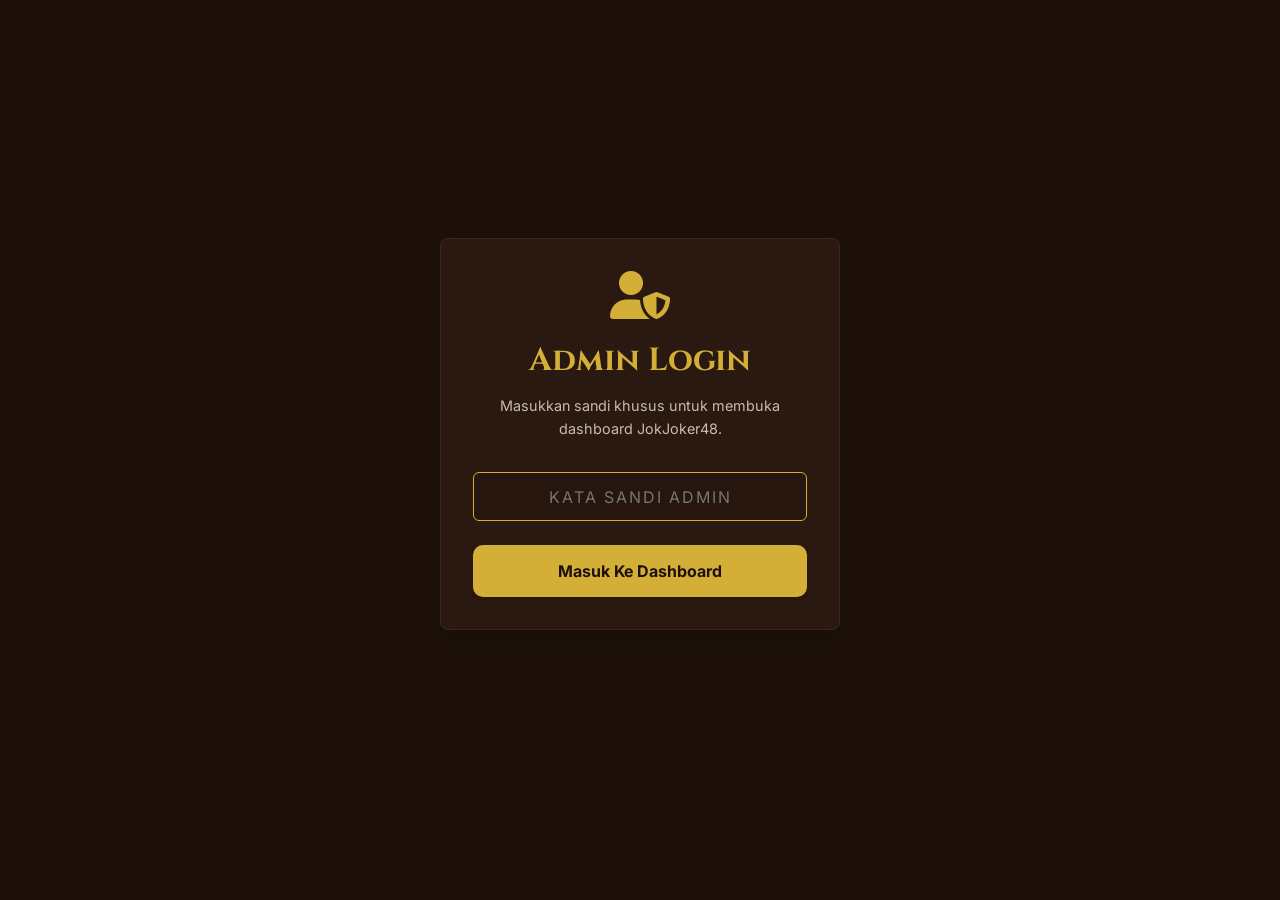
==== admin.html @ a66b8275 "fix: reorder CSS media queries and add cache busters for iOS Safari layout fix" ====
<!DOCTYPE html>
<html lang="id">
<head>
    <meta charset="UTF-8">
    <meta name="viewport" content="width=device-width, initial-scale=1.0">
    <title>JokJoker48 - Dashboard Admin</title>
    <!-- Google Fonts -->
    <link rel="preconnect" href="https://fonts.googleapis.com">
    <link rel="preconnect" href="https://fonts.gstatic.com" crossorigin>
    <link href="https://fonts.googleapis.com/css2?family=Cinzel:wght@500;700;900&family=Inter:wght@300;400;500;600;700&display=swap" rel="stylesheet">
    <!-- Font Awesome Icons -->
    <link rel="stylesheet" href="https://cdnjs.cloudflare.com/ajax/libs/font-awesome/6.4.0/css/all.min.css">
    <!-- Custom CSS Base -->
    <link rel="stylesheet" href="style.css?v=2.1">
    <style>
        /* Admin Page Custom Overrides and Styling */
        body {
            background-color: var(--bg-primary);
            color: var(--text-primary);
        }

        /* Login Screen */
        .login-overlay {
            position: fixed;
            top: 0;
            left: 0;
            width: 100%;
            height: 100%;
            background-color: var(--bg-primary);
            display: flex;
            align-items: center;
            justify-content: center;
            z-index: 10000;
            padding: 1.5rem;
            transition: opacity 0.3s ease, visibility 0.3s ease;
        }

        .login-card {
            width: 100%;
            max-width: 400px;
            text-align: center;
        }

        .login-logo {
            font-size: 3rem;
            color: var(--color-gold);
            margin-bottom: 1rem;
        }

        .login-title {
            font-family: var(--font-heading);
            font-size: 2rem;
            color: var(--color-gold);
            margin-bottom: 0.5rem;
        }

        .login-desc {
            color: var(--text-secondary);
            font-size: 0.9rem;
            margin-bottom: 2rem;
        }

        .login-form input {
            width: 100%;
            padding: 0.85rem 1rem;
            background-color: var(--bg-secondary);
            border: 1px solid var(--border-color);
            border-radius: 6px;
            color: var(--text-primary);
            font-family: var(--font-body);
            font-size: 1rem;
            margin-bottom: 1.5rem;
            outline: none;
            text-align: center;
            letter-spacing: 2px;
            transition: border-color 0.2s ease;
        }

        .login-form input:focus {
            border-color: var(--color-gold);
        }

        .login-error {
            color: var(--warning-red);
            font-size: 0.85rem;
            margin-top: -1rem;
            margin-bottom: 1rem;
            display: none;
        }

        /* Metrics Panel */
        .metrics-grid {
            display: grid;
            grid-template-columns: repeat(auto-fit, minmax(200px, 1fr));
            gap: 1.25rem;
            margin-bottom: 2rem;
        }

        .metric-card {
            background-color: var(--bg-card);
            border: 1px solid var(--border-color);
            border-radius: 8px;
            padding: 1.5rem;
            display: flex;
            align-items: center;
            gap: 1.25rem;
            box-shadow: var(--shadow-card);
            transition: border-color 0.2s ease, transform 0.2s ease;
        }

        .metric-card:hover {
            border-color: var(--color-gold);
            transform: translateY(-2px);
        }

        .metric-icon {
            font-size: 2rem;
            color: var(--color-gold);
            background: rgba(212, 175, 55, 0.08);
            width: 50px;
            height: 50px;
            border-radius: 50%;
            display: flex;
            align-items: center;
            justify-content: center;
            border: 1px solid rgba(212, 175, 55, 0.2);
        }

        .metric-info h3 {
            font-size: 0.8rem;
            text-transform: uppercase;
            letter-spacing: 1px;
            color: var(--text-secondary);
            margin-bottom: 0.25rem;
        }

        .metric-value {
            font-size: 1.6rem;
            font-weight: 700;
            color: var(--color-gold-light);
            font-family: var(--font-body);
        }

        /* Filter and Search Container */
        .controls-row {
            display: flex;
            flex-wrap: wrap;
            justify-content: space-between;
            align-items: center;
            gap: 1rem;
            margin-bottom: 1.5rem;
        }

        .filter-tabs {
            display: flex;
            gap: 0.5rem;
            background: var(--bg-secondary);
            padding: 0.25rem;
            border-radius: 20px;
            border: 1px solid var(--border-color);
        }

        .filter-tab {
            background: none;
            border: none;
            color: var(--text-secondary);
            padding: 0.5rem 1.25rem;
            font-size: 0.85rem;
            font-weight: 600;
            border-radius: 15px;
            cursor: pointer;
            transition: all 0.2s ease;
            font-family: var(--font-body);
        }

        .filter-tab.active {
            background-color: var(--color-gold);
            color: var(--bg-primary);
        }

        .search-box {
            position: relative;
            min-width: 280px;
            flex-grow: 1;
            max-width: 400px;
        }

        .search-box input {
            width: 100%;
            padding: 0.65rem 1rem 0.65rem 2.5rem;
            background-color: var(--bg-card);
            border: 1px solid var(--border-color);
            border-radius: 20px;
            color: var(--text-primary);
            outline: none;
            font-family: var(--font-body);
            font-size: 0.9rem;
            transition: border-color 0.2s ease;
        }

        .search-box input:focus {
            border-color: var(--color-gold);
        }

        .search-box i {
            position: absolute;
            left: 1rem;
            top: 50%;
            transform: translateY(-50%);
            color: var(--text-muted);
        }

        .action-row-buttons {
            display: flex;
            gap: 0.5rem;
        }

        /* Table Design */
        .table-responsive {
            width: 100%;
            overflow-x: auto;
            border-radius: 8px;
            border: 1px solid var(--border-color);
            background-color: var(--bg-card);
            box-shadow: var(--shadow-card);
        }

        .admin-table {
            width: 100%;
            border-collapse: collapse;
            text-align: left;
            font-size: 0.9rem;
        }

        .admin-table th, .admin-table td {
            padding: 1rem 1.25rem;
            border-bottom: 1px solid var(--border-color);
            vertical-align: middle;
        }

        .admin-table th {
            background-color: var(--bg-secondary);
            font-family: var(--font-heading);
            color: var(--color-gold);
            font-weight: 700;
            font-size: 0.85rem;
            letter-spacing: 1px;
            text-transform: uppercase;
        }

        .admin-table tbody tr {
            transition: background-color 0.2s ease;
        }

        .admin-table tbody tr:hover {
            background-color: rgba(61, 37, 24, 0.2);
        }

        .admin-table tbody tr:last-child td {
            border-bottom: none;
        }

        /* Status tags */
        .badge-service {
            display: inline-block;
            padding: 0.2rem 0.6rem;
            border-radius: 12px;
            font-size: 0.75rem;
            font-weight: 700;
            text-transform: uppercase;
        }

        .badge-2s {
            background-color: rgba(129, 199, 132, 0.15);
            color: var(--tier-60k);
            border: 1px solid rgba(129, 199, 132, 0.3);
        }

        .badge-mng {
            background-color: rgba(186, 104, 200, 0.15);
            color: var(--tier-75k);
            border: 1px solid rgba(186, 104, 200, 0.3);
        }

        .badge-vc {
            background-color: rgba(255, 183, 77, 0.15);
            color: var(--tier-85k);
            border: 1px solid rgba(255, 183, 77, 0.3);
        }

        .btn-action-small {
            background: none;
            border: 1px solid var(--border-color);
            color: var(--text-primary);
            padding: 0.4rem 0.6rem;
            border-radius: 4px;
            cursor: pointer;
            font-size: 0.8rem;
            transition: all 0.2s ease;
            display: inline-flex;
            align-items: center;
            gap: 0.3rem;
            text-decoration: none;
        }

        .btn-action-small:hover {
            border-color: var(--color-gold);
            color: var(--color-gold-light);
            background: rgba(212, 175, 55, 0.05);
        }

        .btn-wa-direct {
            border-color: #25d366;
            color: #25d366;
        }

        .btn-wa-direct:hover {
            background-color: rgba(37, 211, 102, 0.08);
            border-color: #25d366;
            color: #25d366;
        }

        /* Loading Spinner */
        .loading-container {
            padding: 4rem;
            text-align: center;
            color: var(--text-secondary);
        }

        .spinner {
            font-size: 2.5rem;
            color: var(--color-gold);
            animation: spin 1s linear infinite;
            margin-bottom: 1rem;
        }

        @keyframes spin {
            0% { transform: rotate(0deg); }
            100% { transform: rotate(360deg); }
        }

        .empty-state {
            padding: 4rem;
            text-align: center;
            color: var(--text-muted);
        }

        .empty-state i {
            font-size: 3rem;
            margin-bottom: 1rem;
            color: var(--border-color);
        }

        /* Modal Overlay */
        .modal-overlay {
            position: fixed;
            top: 0;
            left: 0;
            width: 100%;
            height: 100%;
            background-color: rgba(10, 5, 3, 0.85);
            backdrop-filter: blur(4px);
            z-index: 1000;
            display: flex;
            align-items: center;
            justify-content: center;
            padding: 1.5rem;
            opacity: 0;
            visibility: hidden;
            transition: opacity 0.3s ease, visibility 0.3s ease;
        }

        .modal-overlay.show {
            opacity: 1;
            visibility: visible;
        }

        .modal-card {
            background-color: var(--bg-card);
            border: 1px solid var(--color-gold);
            border-radius: 12px;
            width: 100%;
            max-width: 600px;
            box-shadow: 0 10px 30px rgba(0,0,0,0.5);
            overflow: hidden;
            display: flex;
            flex-direction: column;
            transform: scale(0.95);
            transition: transform 0.3s cubic-bezier(0.16, 1, 0.3, 1);
        }

        .modal-overlay.show .modal-card {
            transform: scale(1);
        }

        .modal-header {
            background-color: var(--bg-secondary);
            padding: 1.25rem 1.5rem;
            display: flex;
            justify-content: space-between;
            align-items: center;
            border-bottom: 1px solid var(--border-color);
        }

        .modal-header h2 {
            font-family: var(--font-heading);
            color: var(--color-gold);
            font-size: 1.2rem;
            margin: 0;
        }

        .modal-close-btn {
            background: none;
            border: none;
            color: var(--text-secondary);
            font-size: 1.2rem;
            cursor: pointer;
            transition: color 0.2s ease;
        }

        .modal-close-btn:hover {
            color: var(--warning-red);
        }

        .modal-body {
            padding: 1.5rem;
            overflow-y: auto;
            max-height: 70vh;
        }

        .info-grid {
            display: grid;
            grid-template-columns: repeat(2, 1fr);
            gap: 1rem;
            margin-bottom: 1.5rem;
        }

        .info-item {
            background-color: var(--bg-secondary);
            padding: 0.75rem 1rem;
            border-radius: 6px;
            border: 1px solid var(--border-color);
        }

        .info-item.full-width {
            grid-column: span 2;
        }

        .info-label {
            font-size: 0.75rem;
            text-transform: uppercase;
            color: var(--text-muted);
            letter-spacing: 0.5px;
            margin-bottom: 0.25rem;
        }

        .info-value {
            font-size: 0.95rem;
            color: var(--text-primary);
            font-weight: 500;
            word-break: break-all;
        }

        .info-value.password-field {
            font-family: monospace;
            display: flex;
            align-items: center;
            justify-content: space-between;
        }

        .formatted-output-container {
            margin-top: 1.5rem;
        }

        .formatted-text-area {
            width: 100%;
            height: 150px;
            background-color: var(--bg-secondary);
            border: 1px solid var(--border-color);
            border-radius: 6px;
            padding: 0.75rem;
            color: var(--text-secondary);
            font-family: monospace;
            font-size: 0.8rem;
            resize: none;
            outline: none;
            margin-bottom: 1rem;
        }

        .modal-footer {
            background-color: var(--bg-secondary);
            padding: 1rem 1.5rem;
            display: flex;
            justify-content: flex-end;
            gap: 0.75rem;
            border-top: 1px solid var(--border-color);
        }

        /* Password Show Toggle */
        .pass-toggle-btn {
            background: none;
            border: none;
            color: var(--color-gold);
            cursor: pointer;
            padding: 0 0.5rem;
        }

        @media (max-width: 768px) {
            .info-grid {
                grid-template-columns: 1fr;
            }
            .info-item.full-width {
                grid-column: span 1;
            }
            .controls-row {
                flex-direction: column;
                align-items: stretch;
            }
            .search-box {
                min-width: 100%;
            }
        }

        @media (max-width: 576px) {
            .container {
                padding: 1.5rem 1rem;
            }
            .card {
                padding: 1.25rem 1rem;
                margin-bottom: 1.25rem;
            }
            .header h1 {
                font-size: 2.2rem;
            }
            .modal-overlay {
                padding: 0.75rem;
            }
            .modal-header {
                padding: 1rem;
            }
            .modal-body {
                padding: 1rem;
            }
            .admin-table th, .admin-table td {
                padding: 0.65rem 0.5rem;
                font-size: 0.8rem;
            }
        }
    </style>
</head>
<body>
    <!-- Background Glow Elements (Theme Matching) -->
    <div class="glow-bg glow-1"></div>
    <div class="glow-bg glow-2"></div>

    <!-- 1. Login Authentication Screen Overlay -->
    <div id="loginOverlay" class="login-overlay">
        <div class="login-card card animate-fade-in">
            <i class="fa-solid fa-user-shield login-logo"></i>
            <h2 class="login-title">Admin Login</h2>
            <p class="login-desc">Masukkan sandi khusus untuk membuka dashboard JokJoker48.</p>
            <form id="loginForm" class="login-form" onsubmit="handleLogin(event)">
                <input type="password" id="adminPasswordInput" placeholder="KATA SANDI ADMIN" required autofocus>
                <div id="loginError" class="login-error">Kata sandi salah! Coba lagi.</div>
                <button type="submit" class="action-btn btn-primary" style="width: 100%;">Masuk Ke Dashboard</button>
            </form>
        </div>
    </div>

    <!-- 2. Main Dashboard Content (Hidden by default) -->
    <div class="container animate-fade-in" id="dashboardContainer" style="display: none;">
        <!-- Header -->
        <header class="header">
            <div class="logo-area">
                <i class="fa-solid fa-mask-joker logo-icon"></i>
                <h1>JokJoker48</h1>
            </div>
            <p class="subtitle">DASHBOARD ADMIN JOKI</p>
            <div class="header-divider"></div>
            
            <div class="header-nav" style="margin-top: 1rem; display: flex; justify-content: center; gap: 0.75rem;">
                <a href="index.html" class="action-btn btn-secondary" style="display: inline-flex; width: auto; padding: 0.5rem 1rem; font-size: 0.85rem; border-radius: 20px; text-decoration: none;">
                    <i class="fa-solid fa-arrow-left"></i> Kembali ke Form Joki
                </a>
                <a href="https://x.com/JokJoker48" target="_blank" class="action-btn btn-secondary" style="display: inline-flex; width: auto; padding: 0.5rem 1rem; font-size: 0.85rem; border-radius: 20px; text-decoration: none;">
                    <i class="fa-brands fa-x-twitter"></i> @JokJoker48
                </a>
                <button onclick="logoutAdmin()" class="action-btn btn-secondary" style="display: inline-flex; width: auto; padding: 0.5rem 1rem; font-size: 0.85rem; border-radius: 20px; border-color: var(--warning-red); color: var(--warning-red);">
                    <i class="fa-solid fa-sign-out-alt"></i> Keluar
                </button>
            </div>
        </header>

        <!-- Metric Summary Cards -->
        <div class="metrics-grid">
            <div class="metric-card">
                <div class="metric-icon"><i class="fa-solid fa-box-archive"></i></div>
                <div class="metric-info">
                    <h3>Total Pesanan</h3>
                    <div id="metricTotal" class="metric-value">0</div>
                </div>
            </div>
            <div class="metric-card">
                <div class="metric-icon" style="color: #4caf50; background-color: rgba(76, 175, 80, 0.08); border-color: rgba(76, 175, 80, 0.2);"><i class="fa-solid fa-money-bill-wave"></i></div>
                <div class="metric-info">
                    <h3>Est. Pendapatan</h3>
                    <div id="metricIncome" class="metric-value" style="color: #81c784;">Rp 0</div>
                </div>
            </div>
            <div class="metric-card">
                <div class="metric-icon"><i class="fa-solid fa-ticket"></i></div>
                <div class="metric-info">
                    <h3>Joki 2-Shot</h3>
                    <div id="metric2s" class="metric-value">0</div>
                </div>
            </div>
            <div class="metric-card">
                <div class="metric-icon"><i class="fa-solid fa-handshake"></i></div>
                <div class="metric-info">
                    <h3>Meet & Greet</h3>
                    <div id="metricMng" class="metric-value">0</div>
                </div>
            </div>
            <div class="metric-card">
                <div class="metric-icon"><i class="fa-solid fa-video"></i></div>
                <div class="metric-info">
                    <h3>Video Call</h3>
                    <div id="metricVc" class="metric-value">0</div>
                </div>
            </div>
        </div>

        <!-- Controls (Tabs + Search + Refresh) -->
        <div class="controls-row card">
            <div class="filter-tabs">
                <button class="filter-tab active" data-filter="all" onclick="setFilter('all', this)">Semua</button>
                <button class="filter-tab" data-filter="2s" onclick="setFilter('2-Shot', this)">2-Shot</button>
                <button class="filter-tab" data-filter="mng" onclick="setFilter('Meet & Greet', this)">Meet & Greet</button>
                <button class="filter-tab" data-filter="vc" onclick="setFilter('Video Call', this)">Video Call</button>
            </div>
            
            <div class="search-box">
                <i class="fa-solid fa-magnifying-glass"></i>
                <input type="text" id="adminSearchInput" placeholder="Cari nama, email, oshi, atau WA..." oninput="handleSearch(this.value)">
            </div>

            <div class="action-row-buttons">
                <button onclick="fetchSheetData()" class="action-btn btn-secondary" style="width: auto; padding: 0.65rem 1rem; border-radius: 20px;">
                    <i class="fa-solid fa-arrows-rotate"></i> Refresh Data
                </button>
            </div>
        </div>

        <!-- Table Container -->
        <div class="table-responsive">
            <table class="admin-table" id="adminTable">
                <thead>
                    <tr>
                        <th style="width: 50px;">No</th>
                        <th>Waktu Masuk</th>
                        <th>Layanan</th>
                        <th>Nama Pemesan</th>
                        <th>Kota</th>
                        <th>WhatsApp</th>
                        <th>Prioritas Member JKT48</th>
                        <th>Estimasi Harga</th>
                        <th style="width: 120px; text-align: center;">Tindakan</th>
                    </tr>
                </thead>
                <tbody id="tableBody">
                    <!-- Loaded dynamically -->
                </tbody>
            </table>

            <!-- Loading Indicator -->
            <div id="loadingIndicator" class="loading-container">
                <i class="fa-solid fa-spinner spinner"></i>
                <p>Mengambil data dari Google Spreadsheet...</p>
            </div>

            <!-- Empty State -->
            <div id="emptyState" class="empty-state" style="display: none;">
                <i class="fa-solid fa-folder-open"></i>
                <p>Tidak ada data pemesanan ditemukan.</p>
            </div>
        </div>
    </div>

    <!-- 3. Details Modal Overlay -->
    <div id="detailsModal" class="modal-overlay" onclick="closeDetailsModal(event)">
        <div class="modal-card" onclick="event.stopPropagation()">
            <div class="modal-header">
                <h2 id="modalTitle">Detail Pemesanan Joki</h2>
                <button class="modal-close-btn" onclick="toggleDetailsModal(false)"><i class="fa-solid fa-xmark"></i></button>
            </div>
            <div class="modal-body">
                <div class="info-grid">
                    <div class="info-item">
                        <div class="info-label">Timestamp</div>
                        <div id="infoTimestamp" class="info-value">-</div>
                    </div>
                    <div class="info-item">
                        <div class="info-label">Jenis Layanan</div>
                        <div id="infoService" class="info-value">-</div>
                    </div>
                    <div class="info-item">
                        <div class="info-label">Nama Pemesan</div>
                        <div id="infoName" class="info-value">-</div>
                    </div>
                    <div class="info-item">
                        <div class="info-label">Kota</div>
                        <div id="infoCity" class="info-value">-</div>
                    </div>
                    <div class="info-item">
                        <div class="info-label">Email Pribadi</div>
                        <div id="infoPersonalEmail" class="info-value">-</div>
                    </div>
                    <div class="info-item">
                        <div class="info-label">Nomor WhatsApp</div>
                        <div id="infoWhatsapp" class="info-value">-</div>
                    </div>
                    <div class="info-item">
                        <div class="info-label">Tipe Akun JKT48</div>
                        <div id="infoAccountType" class="info-value">-</div>
                    </div>
                    <div class="info-item">
                        <div class="info-label">Estimasi Harga</div>
                        <div id="infoPrice" class="info-value">-</div>
                    </div>
                    <div class="info-item">
                        <div class="info-label">Email Akun JKT48</div>
                        <div id="infoJkt48Email" class="info-value">-</div>
                    </div>
                    <div class="info-item">
                        <div class="info-label">Password JKT48</div>
                        <div class="info-value password-field">
                            <span id="infoJkt48Password">••••••••</span>
                            <button id="togglePassBtn" class="pass-toggle-btn" onclick="togglePasswordVisibility()"><i class="fa-solid fa-eye"></i></button>
                        </div>
                    </div>
                    <div class="info-item full-width">
                        <div class="info-label">Member Prioritas</div>
                        <div id="infoPriorities" class="info-value" style="white-space: pre-line;">-</div>
                    </div>
                    <div class="info-item full-width">
                        <div class="info-label">Member Cadangan</div>
                        <div id="infoBackups" class="info-value" style="white-space: pre-line;">-</div>
                    </div>
                </div>

                <div class="formatted-output-container">
                    <div class="info-label">Format Teks WhatsApp / Clipboard</div>
                    <textarea id="formattedTextArea" class="formatted-text-area" readonly></textarea>
                </div>
            </div>
            <div class="modal-footer">
                <button onclick="copyModalFormattedText()" class="action-btn btn-secondary" style="width: auto;">
                    <i class="fa-solid fa-copy"></i> Salin Format Teks
                </button>
                <a id="modalWaBtn" href="#" target="_blank" class="action-btn btn-primary btn-wa-direct" style="width: auto; text-decoration: none;">
                    <i class="fa-brands fa-whatsapp"></i> Hubungi WhatsApp
                </a>
            </div>
        </div>
    </div>

    <!-- Toast Notification (Reused) -->
    <div id="toast" class="toast">
        <span id="toastMessage"></span>
    </div>

    <!-- JavaScript Logic -->
    <script>
        // CONFIGURATION
        const GOOGLE_SHEET_SCRIPT_URL = "https://script.google.com/macros/s/AKfycbxUSURtPJzojazKVl3DqVE6D4WRYNDqd9P00gHyoH-7JkI7Y3z0FyDQO05sHFqN3wFWgA/exec";

        // Local State
        let allBookings = []; // Raw parsed list of all bookings
        let filteredBookings = []; // Bookings after filters and search applied
        let activeServiceFilter = "all";
        let activeSearchQuery = "";
        let rawSelectedPassword = ""; // Temporary storage for selected ticket password
        let isPasswordVisible = false;

        // Check authentication status on load
        window.addEventListener('DOMContentLoaded', () => {
            const isAuth = sessionStorage.getItem('adminAuthenticated');
            const token = sessionStorage.getItem('adminToken');
            if (isAuth === 'true' && token) {
                showDashboard();
            }
        });

        // 1. Authentication Handlers
        function handleLogin(e) {
            e.preventDefault();
            const input = document.getElementById("adminPasswordInput").value;
            
            // Simpan password sementara di sessionStorage sebagai token
            sessionStorage.setItem('adminToken', input);
            document.getElementById("loginError").style.display = 'none';
            
            showDashboard();
        }

        function logoutAdmin() {
            sessionStorage.removeItem('adminAuthenticated');
            sessionStorage.removeItem('adminToken');
            document.getElementById("loginOverlay").style.display = "flex";
            document.getElementById("dashboardContainer").style.display = "none";
            document.getElementById("adminPasswordInput").value = "";
        }

        function showDashboard() {
            document.getElementById("loginOverlay").style.display = "none";
            document.getElementById("dashboardContainer").style.display = "block";
            fetchSheetData();
        }

        // 2. Fetch Data from Google Sheets API
        async function fetchSheetData() {
            const loading = document.getElementById("loadingIndicator");
            const empty = document.getElementById("emptyState");
            const tableBody = document.getElementById("tableBody");
            
            loading.style.display = "block";
            empty.style.display = "none";
            tableBody.innerHTML = "";
            
            resetMetrics();

            if (!GOOGLE_SHEET_SCRIPT_URL) {
                loading.style.display = "none";
                empty.innerHTML = `<i class="fa-solid fa-triangle-exclamation" style="color: var(--warning-red);"></i><p>URL Web App Google Sheets belum dikonfigurasi.</p>`;
                empty.style.display = "block";
                return;
            }

            const token = sessionStorage.getItem('adminToken') || '';

            try {
                // Fetch data via GET using action=getData & pass parameter
                const response = await fetch(`${GOOGLE_SHEET_SCRIPT_URL}?action=getData&pass=${encodeURIComponent(token)}`);
                const result = await response.json();

                if (result.result === "success" && result.data) {
                    sessionStorage.setItem('adminAuthenticated', 'true');
                    processBookings(result.data);
                } else if (result.result === "error" && result.message === "Unauthorized") {
                    throw new Error("Unauthorized");
                } else {
                    throw new Error("Invalid response format");
                }
            } catch (error) {
                console.error("Error fetching data:", error);
                loading.style.display = "none";
                
                if (error.message === "Unauthorized") {
                    // Password salah, keluarkan admin dan tampilkan pesan kesalahan
                    logoutAdmin();
                    document.getElementById("loginError").style.display = 'block';
                    document.getElementById("loginError").textContent = "Kata sandi salah! Akses ditolak.";
                } else {
                    empty.innerHTML = `<i class="fa-solid fa-circle-xmark" style="color: var(--warning-red);"></i><p>Gagal memuat data dari spreadsheet.<br><small style="color: var(--text-muted); font-size: 0.8rem;">Pastikan Apps Script telah di-deploy ulang dan URL benar.</small></p>`;
                    empty.style.display = "block";
                }
            }
        }

        // Reset metrics UI
        function resetMetrics() {
            document.getElementById("metricTotal").textContent = "0";
            document.getElementById("metricIncome").textContent = "Rp 0";
            document.getElementById("metric2s").textContent = "0";
            document.getElementById("metricMng").textContent = "0";
            document.getElementById("metricVc").textContent = "0";
        }

        // Parse and combine bookings from separate sheets
        function processBookings(data) {
            allBookings = [];
            
            // Iterate over all three service categories
            const services = ["2-Shot", "Meet & Greet", "Video Call"];
            services.forEach(service => {
                const rows = data[service] || [];
                rows.forEach(row => {
                    // Normalize spreadsheet headers (handling lowercase/spaces)
                    const normalizedRow = {
                        timestamp: row["Timestamp"] || "",
                        email: String(row["Email address"] || ""),
                        agree: String(row["Sudah membaca deskripsi diatas?"] || ""),
                        accountType: String(row["Tipe akun"] || ""),
                        name: String(row["Nama"] || ""),
                        city: String(row["Kota"] || ""),
                        jkt48Email: String(row["Email Akun JKT48 Pastikan diisi dengan benar !"] || ""),
                        jkt48Password: String(row["Password Akun JKT48 Pastikan diisi dengan benar !"] || ""),
                        whatsapp: String(row["Nomor WhatsApp Aktif (Untuk Dihubungi)"] || ""),
                        priorities: String(row["2Shot Prioritas NAMA LENGKAP MEMBER - TEAM"] || ""),
                        backups: String(row["2Shot Cadangan (kalau prioritas habis) NAMA LENGKAP MEMBER - TEAM"] || ""),
                        keterangan: String(row["Keterangan"] || service)
                    };
                    allBookings.push(normalizedRow);
                });
            });

            // Sort by Timestamp descending (newest first)
            allBookings.sort((a, b) => new Date(b.timestamp) - new Date(a.timestamp));

            calculateMetrics();
            applyFilters();
        }

        // Calculate metrics dynamically based on current data
        function calculateMetrics() {
            let total = allBookings.length;
            let income = 0;
            let count2s = 0;
            let countMng = 0;
            let countVc = 0;

            allBookings.forEach(booking => {
                const service = booking.keterangan;
                const price = getEstimatedBookingPrice(booking);
                
                income += price;

                if (service === "2-Shot") count2s++;
                else if (service === "Meet & Greet") countMng++;
                else if (service === "Video Call") countVc++;
            });

            document.getElementById("metricTotal").textContent = total;
            document.getElementById("metricIncome").textContent = formatRupiah(income);
            document.getElementById("metric2s").textContent = count2s;
            document.getElementById("metricMng").textContent = countMng;
            document.getElementById("metricVc").textContent = countVc;
        }

        // Get estimated price of a booking based on oshi priority tier
        function getEstimatedBookingPrice(booking) {
            const service = booking.keterangan;
            const priorityText = booking.priorities || "";
            const oshiName = priorityText.split(" - ")[0].trim();
            
            // Hardcoded price tables matching app.js member database
            // Fallback rates if member not matched
            let rate = 60000;
            if (service === "Meet & Greet") rate = 25000;
            else if (service === "Video Call") rate = 45000;

            // Price tier mapping
            const lowTier = ["Alya Amanda", "Anindya Ramadhani", "Celine Thefani", "Nayla Suji", "Cathleen Nixie", "Helisma Putri", "Gendis Mayranisa", "Jesslyn Elly", "Shabilqis Nalia", "Nina Tutachia", "Febriola Sinambela", "Dena Natalia", "Desy Natalia", "Lulu Salsabila", "Raisha Syifa", "Ribka Budiman", "Victoria Kimberly", "Astrella Virgiananda", "Aulia Riza", "Bong Aprili", "Hagia Sopia", "Humaira Ramadhani", "Afera Thalia", "Carissa Dini", "Christabella Bonita", "Fahira Putri", "Fatimah Azzahra", "Heidi Suyangga", "Maxine Faye", "Putry Jazyta", "Ralyne Van Irwan", "Sona Kalyana"];
            const midTier = ["Aurellia", "Aurhel Alana", "Cynthia Yaputera", "Fritzy Rosmerian", "Grace Octaviani", "Indah Cahya", "Jazzlyn Trisha", "Michelle Levia", "Cornelia Vanisa", "Jessica Chandra", "Kathrina Irene", "Mutiara Azzahra", "Mikaela Kusjanto"];
            const highTier = ["Michelle Alexandra", "Fiony Alveria", "Gabriela Abigail", "Greesella Adhalia", "Gita Sekar Andarini", "Freya Jayawardana", "Marsha Lenathea", "Jemima Evodie", "Jacqueline Immanuela", "Nur Intan"];
            const premiumTier = ["Hillary Abigail", "Adeline Wijaya", "Oline Manuel", "Abigail Rachel", "Angelina Christy", "Catherine Valencia"];

            if (lowTier.some(name => oshiName.toLowerCase() === name.toLowerCase())) {
                if (service === "2-Shot") return 60000;
                if (service === "Meet & Greet") return 25000;
                if (service === "Video Call") return 45000;
            }
            if (midTier.some(name => oshiName.toLowerCase() === name.toLowerCase())) {
                if (service === "2-Shot") return 75000;
                if (service === "Meet & Greet") return 30000;
                if (service === "Video Call") return 45000;
            }
            if (highTier.some(name => oshiName.toLowerCase() === name.toLowerCase())) {
                if (service === "2-Shot") return 85000;
                if (service === "Meet & Greet") return 40000;
                if (service === "Video Call") return 45000;
            }
            if (premiumTier.some(name => oshiName.toLowerCase() === name.toLowerCase())) {
                if (service === "2-Shot") return 100000;
                if (service === "Meet & Greet") return 50000;
                if (service === "Video Call") return 45000;
            }
            return rate; // Fallback
        }

        // Apply Tab Filter and Search filter concurrently
        function applyFilters() {
            filteredBookings = allBookings.filter(booking => {
                // Service filter
                const matchesService = activeServiceFilter === "all" || booking.keterangan === activeServiceFilter;
                
                // Search filter
                const query = activeSearchQuery.toLowerCase();
                const matchesSearch = !query || 
                    booking.name.toLowerCase().includes(query) ||
                    booking.email.toLowerCase().includes(query) ||
                    booking.whatsapp.toLowerCase().includes(query) ||
                    booking.priorities.toLowerCase().includes(query) ||
                    booking.backups.toLowerCase().includes(query) ||
                    booking.city.toLowerCase().includes(query);

                return matchesService && matchesSearch;
            });

            renderTable();
        }

        // Set service active tab filter
        function setFilter(filter, el) {
            document.querySelectorAll(".filter-tab").forEach(tab => tab.classList.remove("active"));
            el.classList.add("active");
            activeServiceFilter = filter;
            applyFilters();
        }

        // Handle typing in search input
        function handleSearch(val) {
            activeSearchQuery = val;
            applyFilters();
        }

        // Render rows into HTML Table
        function renderTable() {
            const tableBody = document.getElementById("tableBody");
            const loading = document.getElementById("loadingIndicator");
            const empty = document.getElementById("emptyState");
            
            loading.style.display = "none";
            tableBody.innerHTML = "";

            if (filteredBookings.length === 0) {
                empty.style.display = "block";
                return;
            }

            empty.style.display = "none";
            
            filteredBookings.forEach((booking, index) => {
                const tr = document.createElement("tr");
                
                // Format Timestamp
                let timeStr = "-";
                if (booking.timestamp) {
                    const d = new Date(booking.timestamp);
                    if (!isNaN(d.getTime())) {
                        timeStr = d.toLocaleDateString("id-ID", { day: 'numeric', month: 'short' }) + " " + 
                                  d.toLocaleTimeString("id-ID", { hour: '2-digit', minute: '2-digit' });
                    } else {
                        timeStr = String(booking.timestamp);
                    }
                }

                // Service Badge class mapping
                let badgeClass = "badge-2s";
                if (booking.keterangan === "Meet & Greet") badgeClass = "badge-mng";
                if (booking.keterangan === "Video Call") badgeClass = "badge-vc";

                const price = getEstimatedBookingPrice(booking);
                const firstPriorityName = booking.priorities.split("\n")[0] || "-";

                // WhatsApp clean formatting
                let cleanWa = booking.whatsapp.replace(/[^0-9]/g, '');
                if (cleanWa.startsWith("0")) {
                    cleanWa = "62" + cleanWa.slice(1);
                }

                tr.innerHTML = `
                    <td style="color: var(--text-muted); font-weight: 500;">${index + 1}</td>
                    <td style="font-size: 0.8rem; font-weight: 500;">${timeStr}</td>
                    <td><span class="badge-service ${badgeClass}">${booking.keterangan}</span></td>
                    <td style="font-weight: 600;">${booking.name}</td>
                    <td><span style="font-size: 0.8rem; font-weight: 700; text-transform: uppercase;">${booking.city}</span></td>
                    <td>
                        <a href="https://wa.me/${cleanWa}" target="_blank" class="btn-action-small btn-wa-direct">
                            <i class="fa-brands fa-whatsapp"></i> ${booking.whatsapp}
                        </a>
                    </td>
                    <td style="font-size: 0.85rem; max-width: 200px; overflow: hidden; text-overflow: ellipsis; white-space: nowrap;">
                        ${firstPriorityName}
                    </td>
                    <td style="font-weight: 700; color: var(--color-gold); font-size: 0.95rem;">${formatRupiah(price)}</td>
                    <td style="text-align: center;">
                        <button onclick="viewBookingDetails(${allBookings.indexOf(booking)})" class="btn-action-small">
                            <i class="fa-solid fa-eye"></i> Detail
                        </button>
                    </td>
                `;
                tableBody.appendChild(tr);
            });
        }

        // 3. Modal Details Handlers
        function viewBookingDetails(rawIndex) {
            const booking = allBookings[rawIndex];
            if (!booking) return;

            rawSelectedPassword = booking.jkt48Password;
            isPasswordVisible = false;
            document.getElementById("infoJkt48Password").textContent = "••••••••";
            document.getElementById("togglePassBtn").innerHTML = `<i class="fa-solid fa-eye"></i>`;

            // Populate text details
            document.getElementById("infoTimestamp").textContent = booking.timestamp ? new Date(booking.timestamp).toLocaleString("id-ID") : "-";
            document.getElementById("infoService").textContent = booking.keterangan;
            document.getElementById("infoName").textContent = booking.name;
            document.getElementById("infoCity").textContent = booking.city;
            document.getElementById("infoPersonalEmail").textContent = booking.email;
            document.getElementById("infoWhatsapp").textContent = booking.whatsapp;
            document.getElementById("infoAccountType").textContent = booking.accountType;
            document.getElementById("infoPrice").textContent = formatRupiah(getEstimatedBookingPrice(booking));
            document.getElementById("infoJkt48Email").textContent = booking.jkt48Email;
            
            // Priorities list
            const prioritiesList = booking.priorities.split("\n").map((p, i) => `${i + 1}. ${p}`).join("\n");
            document.getElementById("infoPriorities").textContent = prioritiesList || "-";

            // Backups list
            const backupsList = booking.backups.split("\n").map((b, i) => `${i + 1}. ${b}`).join("\n");
            document.getElementById("infoBackups").textContent = backupsList || "-";

            // Generate structured format output for clipboard copy
            const textOutput = generateStructuredOutput(booking);
            document.getElementById("formattedTextArea").value = textOutput;

            // WhatsApp link
            let cleanWa = booking.whatsapp.replace(/[^0-9]/g, '');
            if (cleanWa.startsWith("0")) {
                cleanWa = "62" + cleanWa.slice(1);
            }
            const firstPriorityName = booking.priorities ? booking.priorities.split("\n")[0].split(" - ")[0].trim() : "-";
            const greeting = `Permisi kak selamat malam, ini dari JokiJOKER48, ingin konfirmasi bahwa form A/N ${booking.name} yang sudah di isi untuk Theater Sementara kota ${booking.city}, Member yang dipilih Sebelumnya itu ${firstPriorityName} jika iya, mohon konfirmasi nya dan apakah ada alternatif yang mau ditambahkan dari kedua pilihan tersebut tersebut?, Terimakasih🙏🏻`;
            const waMsg = encodeURIComponent(greeting);
            document.getElementById("modalWaBtn").href = `https://wa.me/${cleanWa}?text=${waMsg}`;

            toggleDetailsModal(true);
        }

        function togglePasswordVisibility() {
            const passSpan = document.getElementById("infoJkt48Password");
            const btn = document.getElementById("togglePassBtn");
            
            if (isPasswordVisible) {
                passSpan.textContent = "••••••••";
                btn.innerHTML = `<i class="fa-solid fa-eye"></i>`;
                isPasswordVisible = false;
            } else {
                passSpan.textContent = rawSelectedPassword || "(Kosong)";
                btn.innerHTML = `<i class="fa-solid fa-eye-slash"></i>`;
                isPasswordVisible = true;
            }
        }

        // Show/hide details modal
        function toggleDetailsModal(show) {
            const modal = document.getElementById("detailsModal");
            if (show) {
                modal.classList.add("show");
            } else {
                modal.classList.remove("show");
            }
        }

        function closeDetailsModal(e) {
            if (e.target.id === "detailsModal") {
                toggleDetailsModal(false);
            }
        }

        // Generate the matching formatted WhatsApp template for easy admin tracking
        function generateStructuredOutput(booking) {
            const price = getEstimatedBookingPrice(booking);
            const prioritiesFormatted = booking.priorities.split("\n").map((p, i) => `${i + 1}. ${p}`).join("\n");
            const backupsFormatted = booking.backups.split("\n").map((b, i) => `${i + 1}. ${b}`).join("\n");
            
            const firstPriorityName = booking.priorities ? booking.priorities.split("\n")[0].split(" - ")[0].trim() : "-";
            
            let cityLine = "";
            if (booking.keterangan !== "Video Call") {
                cityLine = `• *Nama Kota:* ${booking.city}\n`;
            }

            return `Permisi kak selamat malam, ini dari JokiJOKER48, ingin konfirmasi bahwa form A/N ${booking.name} yang sudah di isi untuk Theater Sementara kota ${booking.city}, Member yang dipilih Sebelumnya itu ${firstPriorityName} jika iya, mohon konfirmasi nya dan apakah ada alternatif yang mau ditambahkan dari kedua pilihan tersebut tersebut?, Terimakasih🙏🏻

*RINCIAN FORM PEMESANAN:*
----------------------------------------
• *Jenis Layanan:* ${booking.keterangan}
• *Nama Lengkap:* ${booking.name}
• *Email address:* ${booking.email}
• *Tipe akun:* ${booking.accountType}
${cityLine}• *Email Akun JKT48:* ${booking.jkt48Email}
• *Password Akun JKT48:* ${booking.jkt48Password}
• *Nomor WhatsApp:* ${booking.whatsapp}

*${booking.keterangan.toUpperCase()} PRIORITAS*
${prioritiesFormatted || "-"}

*${booking.keterangan.toUpperCase()} CADANGAN*
${backupsFormatted || "-"}

----------------------------------------
*Estimasi Biaya:* ${formatRupiah(price)}
_(Pembayaran dilakukan setelah tiket didapatkan)_`;
        }

        // Clipboard copying helper
        function copyModalFormattedText() {
            const area = document.getElementById("formattedTextArea");
            area.select();
            document.execCommand("copy");
            showToast("Format teks berhasil disalin ke clipboard!");
        }

        // Utility: rupiah currency conversion
        function formatRupiah(num) {
            return "Rp " + num.toLocaleString('id-ID');
        }

        // Reused Toast Alert
        function showToast(message) {
            const toast = document.getElementById("toast");
            const toastMessage = document.getElementById("toastMessage");
            toastMessage.innerHTML = `<i class="fa-solid fa-circle-check text-gold"></i> ${message}`;
            toast.classList.add("show");
            
            setTimeout(() => {
                toast.classList.remove("show");
            }, 3000);
        }
    </script>
</body>
</html>
---- style.css ----
/* Design System & Styling - JokJoker48 */
:root {
    --bg-primary: #1e110b; /* Solid Warm Brown */
    --bg-secondary: #26160e;
    --bg-card: #2a1910; /* Solid Card Background */
    --border-color: #3d2518;
    --border-hover: #d4af37;
    
    --color-gold: #d4af37;
    --color-gold-light: #f3e5ab;
    --color-gold-dark: #aa841c;
    --text-primary: #f8f1ed;
    --text-secondary: #c9b9b0;
    --text-muted: #8e786b;
    --warning-red: #ff5e5e;
    
    --shadow-card: 0 4px 15px rgba(0, 0, 0, 0.25);
    
    --font-heading: 'Cinzel', Georgia, serif;
    --font-body: 'Inter', sans-serif;
    
    /* Price tiers colors */
    --tier-60k: #81c784;
    --tier-75k: #ba68c8;
    --tier-85k: #ffb74d;
    --tier-100k: #f06292;
    --tier-unknown: #90a4ae;
}

* {
    margin: 0;
    padding: 0;
    box-sizing: border-box;
}

html, body {
    width: 100%;
    overflow-x: hidden;
}

body {
    background-color: var(--bg-primary);
    color: var(--text-primary);
    font-family: var(--font-body);
    line-height: 1.6;
    position: relative;
    min-height: 100vh;
}

/* Background Glowing Effects - Hidden for Simple Theme */
.glow-bg {
    display: none;
}

/* Container */
.container {
    max-width: 1200px;
    margin: 0 auto;
    padding: 2.5rem 1.5rem;
}

/* Animations */
@keyframes fadeIn {
    from {
        opacity: 0;
        transform: translateY(10px);
    }
    to {
        opacity: 1;
        transform: translateY(0);
    }
}

.animate-fade-in {
    opacity: 0;
    animation: fadeIn 0.5s cubic-bezier(0.16, 1, 0.3, 1) forwards;
}

/* Header */
.header {
    text-align: center;
    margin-bottom: 2.5rem;
}

.header-nav {
    display: flex;
    justify-content: center;
    gap: 0.75rem;
    flex-wrap: wrap;
    margin-top: 1rem;
}

.header-nav-btn {
    display: inline-flex;
    width: auto;
    padding: 0.5rem 1rem;
    font-size: 0.85rem;
    border-radius: 20px;
    text-decoration: none;
}

.logo-area {
    display: flex;
    align-items: center;
    justify-content: center;
    gap: 1rem;
    margin-bottom: 0.5rem;
}

.logo-icon {
    font-size: 2.5rem;
    color: var(--color-gold);
}

.header h1 {
    font-family: var(--font-heading);
    font-size: 3rem;
    font-weight: 700;
    letter-spacing: 2px;
    color: var(--color-gold);
}

.subtitle {
    font-family: var(--font-heading);
    color: var(--text-secondary);
    font-size: 0.85rem;
    letter-spacing: 4px;
    margin-bottom: 1rem;
    font-weight: 700;
}

.header-divider {
    width: 60px;
    height: 2px;
    background: var(--color-gold);
    margin: 0 auto;
}

/* Cards (Simple Solid) */
.card {
    background: var(--bg-card);
    border: 1px solid var(--border-color);
    border-radius: 8px;
    padding: 2rem;
    margin-bottom: 2rem;
    box-shadow: var(--shadow-card);
    transition: border-color 0.2s ease;
}

.card:hover {
    border-color: var(--border-hover);
}

.card-header {
    display: flex;
    align-items: center;
    gap: 0.75rem;
    margin-bottom: 1.5rem;
    border-bottom: 1px solid rgba(139, 90, 43, 0.15);
    padding-bottom: 1rem;
}

.card-icon {
    font-size: 1.5rem;
    color: var(--color-gold);
}

.card-header h2 {
    font-family: var(--font-heading);
    font-size: 1.4rem;
    font-weight: 700;
    letter-spacing: 1px;
}

/* Rules Section */
.rules-grid {
    display: grid;
    grid-template-columns: repeat(auto-fit, minmax(300px, 1fr));
    gap: 1.25rem;
    margin-bottom: 1.5rem;
}

.rule-item {
    display: flex;
    gap: 1rem;
    align-items: flex-start;
    background: rgba(255, 255, 255, 0.02);
    padding: 1rem;
    border-radius: 10px;
    border-left: 3px solid var(--color-gold-dark);
    transition: background 0.3s ease;
}

.rule-item:hover {
    background: rgba(255, 255, 255, 0.04);
}

.rule-num {
    font-family: var(--font-heading);
    font-weight: 700;
    color: var(--color-gold);
    font-size: 1.1rem;
    opacity: 0.8;
}

.rule-item p {
    font-size: 0.9rem;
    color: var(--text-secondary);
}

.rule-item p strong {
    color: var(--text-primary);
}

.checkbox-container {
    display: flex;
    justify-content: center;
    padding-top: 1rem;
    border-top: 1px solid rgba(139, 90, 43, 0.1);
}

/* Custom Checkbox */
.custom-checkbox {
    display: flex;
    align-items: center;
    position: relative;
    padding-left: 2.5rem;
    cursor: pointer;
    font-size: 0.95rem;
    user-select: none;
    color: var(--color-gold-light);
    font-weight: 500;
}

.custom-checkbox input {
    position: absolute;
    opacity: 0;
    cursor: pointer;
    height: 0;
    width: 0;
}

.checkmark {
    position: absolute;
    top: 50%;
    left: 0;
    transform: translateY(-50%);
    height: 24px;
    width: 24px;
    background-color: rgba(0, 0, 0, 0.4);
    border: 2px solid var(--color-gold-dark);
    border-radius: 6px;
    transition: all 0.3s cubic-bezier(0.16, 1, 0.3, 1);
}

.custom-checkbox:hover input ~ .checkmark {
    border-color: var(--color-gold);
    background-color: rgba(212, 175, 55, 0.1);
}

.custom-checkbox input:checked ~ .checkmark {
    background-color: var(--color-gold);
    border-color: var(--color-gold);
    box-shadow: 0 0 10px rgba(212, 175, 55, 0.4);
}

.checkmark:after {
    content: "";
    position: absolute;
    display: none;
}

.custom-checkbox input:checked ~ .checkmark:after {
    display: block;
}

.custom-checkbox .checkmark:after {
    left: 8px;
    top: 4px;
    width: 6px;
    height: 11px;
    border: solid black;
    border-width: 0 2.5px 2.5px 0;
    transform: rotate(45deg);
}

/* Grid Layout */
.main-grid {
    display: grid;
    grid-template-columns: 1.1fr 0.9fr;
    gap: 2rem;
}

@media (max-width: 992px) {
    .main-grid {
        grid-template-columns: 1fr;
    }
}

/* Form Styles */
.form-row {
    display: grid;
    grid-template-columns: 1fr 1fr;
    gap: 1.25rem;
}

@media (max-width: 576px) {
    .form-row {
        grid-template-columns: 1fr;
        gap: 0;
    }
}

.input-group {
    margin-bottom: 1.25rem;
    display: flex;
    flex-direction: column;
    gap: 0.5rem;
}

.input-group label {
    font-size: 0.85rem;
    font-weight: 600;
    letter-spacing: 0.5px;
    color: var(--text-secondary);
    display: flex;
    align-items: center;
    gap: 0.5rem;
}

.input-group label i {
    color: var(--color-gold);
    opacity: 0.8;
}

.input-group input, 
.input-group select {
    background: #170b05;
    border: 1px solid var(--border-color);
    border-radius: 8px;
    padding: 0.85rem 1rem;
    color: var(--text-primary);
    font-family: var(--font-body);
    font-size: 0.95rem;
    transition: all 0.2s ease;
    width: 100%;
}

.input-group input::placeholder {
    color: var(--text-muted);
}

.input-group input:focus, 
.input-group select:focus {
    outline: none;
    border-color: var(--color-gold);
    background: #0d0502;
}

.input-note {
    font-size: 0.75rem;
    color: var(--text-muted);
    margin-top: 0.1rem;
}

.input-note.warning {
    color: var(--warning-red);
    font-weight: 500;
}

/* Special Inputs */
.highlight-input {
    background: rgba(212, 94, 94, 0.03);
    padding: 0.75rem;
    border-radius: 10px;
    border: 1px dashed rgba(255, 94, 94, 0.15);
}

.password-wrapper {
    position: relative;
    display: flex;
    align-items: center;
}

.password-wrapper input {
    padding-right: 3rem;
}

.toggle-password {
    position: absolute;
    right: 0;
    top: 0;
    height: 100%;
    width: 3.5rem;
    background: transparent;
    border: none;
    color: var(--text-muted);
    cursor: pointer;
    display: flex;
    align-items: center;
    justify-content: center;
    font-size: 1.1rem;
    transition: color 0.3s;
}

.toggle-password:hover {
    color: var(--color-gold);
}

/* 2Shot selection box */
.twoshot-selection-box {
    margin-top: 1.5rem;
    background: rgba(212, 175, 55, 0.03);
    border: 1px solid rgba(212, 175, 55, 0.1);
    padding: 1.25rem;
    border-radius: 12px;
    display: flex;
    flex-direction: column;
}

.dynamic-member-row {
    display: flex;
    align-items: flex-end;
    gap: 0.75rem;
    margin-bottom: 1.25rem;
    width: 100%;
}

.dynamic-member-row .input-group {
    margin-bottom: 0;
    flex: 1;
}

.btn-remove-member {
    background: rgba(255, 94, 94, 0.05);
    border: 1px solid rgba(255, 94, 94, 0.2);
    color: var(--warning-red);
    padding: 0.85rem 1.1rem;
    border-radius: 8px;
    cursor: pointer;
    font-size: 0.95rem;
    transition: all 0.3s;
    display: flex;
    align-items: center;
    justify-content: center;
}

.btn-remove-member:hover {
    background: rgba(255, 94, 94, 0.15);
    border-color: var(--warning-red);
}

.btn-add-member {
    background: rgba(212, 175, 55, 0.05);
    border: 1px dashed rgba(212, 175, 55, 0.3);
    color: var(--color-gold);
    padding: 0.75rem 1rem;
    border-radius: 8px;
    cursor: pointer;
    font-size: 0.9rem;
    font-weight: 600;
    transition: all 0.3s;
    display: flex;
    align-items: center;
    justify-content: center;
    gap: 0.5rem;
    margin-top: 0.5rem;
    width: 100%;
}

.btn-add-member:hover {
    background: rgba(212, 175, 55, 0.1);
    border-color: var(--color-gold);
    box-shadow: 0 0 10px rgba(212, 175, 55, 0.1);
}

.box-title {
    font-family: var(--font-heading);
    font-weight: 700;
    color: var(--color-gold);
    font-size: 1rem;
    margin-bottom: 0.25rem;
}

.box-desc {
    font-size: 0.8rem;
    color: var(--text-muted);
    margin-bottom: 1rem;
}

.selection-input-wrapper {
    position: relative;
    display: flex;
    align-items: center;
}

.selection-input-wrapper input {
    padding-right: 2.5rem;
}

.clear-btn {
    position: absolute;
    right: 10px;
    background: none;
    border: none;
    color: var(--text-muted);
    cursor: pointer;
    font-size: 1rem;
    padding: 5px;
    display: none;
}

.clear-btn:hover {
    color: var(--warning-red);
}

.text-gold {
    color: var(--color-gold);
}

.text-gold-dim {
    color: rgba(212, 175, 55, 0.6);
}

/* Pricelist Layout */
.pricelist-header-layout {
    display: flex;
    justify-content: space-between;
    align-items: center;
    flex-wrap: wrap;
    gap: 1rem;
}

.search-box {
    position: relative;
    max-width: 250px;
    width: 100%;
}

.search-icon {
    position: absolute;
    left: 12px;
    top: 50%;
    transform: translateY(-50%);
    color: var(--text-muted);
    font-size: 0.85rem;
}

.search-box input {
    width: 100%;
    padding: 0.5rem 1rem 0.5rem 2.25rem;
    background: rgba(0, 0, 0, 0.5);
    border: 1px solid var(--border-color);
    border-radius: 20px;
    color: var(--text-primary);
    font-size: 0.85rem;
    transition: all 0.3s;
}

.search-box input:focus {
    outline: none;
    border-color: var(--color-gold);
    box-shadow: 0 0 8px rgba(212, 175, 55, 0.25);
}

.price-legend {
    display: flex;
    flex-wrap: wrap;
    gap: 1rem;
    margin-bottom: 1.25rem;
    font-size: 0.75rem;
    background: rgba(0, 0, 0, 0.2);
    padding: 0.5rem 1rem;
    border-radius: 8px;
    border: 1px solid rgba(255, 255, 255, 0.02);
}

.legend-item {
    display: flex;
    align-items: center;
    gap: 0.35rem;
    color: var(--text-secondary);
}

.legend-color {
    width: 10px;
    height: 10px;
    border-radius: 50%;
}

.tier-green { background-color: var(--tier-60k); }
.tier-purple { background-color: var(--tier-75k); }
.tier-orange { background-color: var(--tier-85k); }
.tier-pink { background-color: var(--tier-100k); }
.tier-grey { background-color: var(--tier-unknown); }

.tabs-container {
    display: flex;
    gap: 0.5rem;
    margin-bottom: 1rem;
    overflow-x: auto;
    padding-bottom: 5px;
}

.tabs-container::-webkit-scrollbar {
    height: 4px;
}

.tabs-container::-webkit-scrollbar-thumb {
    background: var(--border-color);
    border-radius: 10px;
}

.tab-btn {
    background: rgba(255, 255, 255, 0.03);
    border: 1px solid var(--border-color);
    color: var(--text-secondary);
    padding: 0.45rem 0.9rem;
    border-radius: 30px;
    font-size: 0.8rem;
    font-weight: 500;
    cursor: pointer;
    white-space: nowrap;
    transition: all 0.3s;
}

.tab-btn:hover {
    color: var(--color-gold);
    border-color: var(--border-hover);
}

.tab-btn.active {
    background: var(--color-gold);
    color: #120804;
    border-color: var(--color-gold);
    font-weight: 600;
}

.pricelist-container {
    max-height: 420px;
    overflow-y: auto;
    padding-right: 5px;
}

.pricelist-container::-webkit-scrollbar {
    width: 6px;
}

.pricelist-container::-webkit-scrollbar-thumb {
    background: var(--border-color);
    border-radius: 10px;
}

.pricelist-container::-webkit-scrollbar-thumb:hover {
    background: var(--color-gold-dark);
}

.team-group {
    margin-bottom: 1.5rem;
}

.team-title {
    font-family: var(--font-heading);
    font-size: 0.95rem;
    font-weight: 700;
    letter-spacing: 1px;
    color: var(--color-gold);
    margin-bottom: 0.75rem;
    border-bottom: 1px dashed rgba(212, 175, 55, 0.2);
    padding-bottom: 0.25rem;
}

.member-grid {
    display: grid;
    grid-template-columns: 1fr;
    gap: 0.5rem;
}

.member-item {
    display: flex;
    justify-content: space-between;
    align-items: center;
    background: rgba(255, 255, 255, 0.02);
    padding: 0.65rem 0.85rem;
    border: 1px solid rgba(255, 255, 255, 0.02);
    border-radius: 8px;
    cursor: pointer;
    transition: all 0.25s ease;
}

.member-item:hover {
    background: rgba(212, 175, 55, 0.07);
    border-color: rgba(212, 175, 55, 0.2);
    transform: translateX(4px);
}

.member-info {
    display: flex;
    align-items: center;
    gap: 0.5rem;
}

.member-name {
    font-size: 0.9rem;
    font-weight: 500;
    color: var(--text-primary);
}

.member-action-hint {
    font-size: 0.7rem;
    color: var(--text-muted);
    opacity: 0;
    transition: opacity 0.2s;
}

.member-item:hover .member-action-hint {
    opacity: 1;
}

.member-price-tag {
    font-size: 0.85rem;
    font-weight: 600;
    padding: 0.2rem 0.6rem;
    border-radius: 4px;
    font-family: var(--font-body);
    background-color: rgba(212, 175, 55, 0.1);
    color: var(--color-gold);
    border: 1px solid rgba(212, 175, 55, 0.2);
}

/* Dynamic styles from JS */
.price-tag-60k {
    background-color: rgba(129, 199, 132, 0.12);
    color: var(--tier-60k);
    border: 1px solid rgba(129, 199, 132, 0.25);
}
.price-tag-75k {
    background-color: rgba(186, 104, 200, 0.12);
    color: var(--tier-75k);
    border: 1px solid rgba(186, 104, 200, 0.25);
}
.price-tag-85k {
    background-color: rgba(255, 183, 77, 0.12);
    color: var(--tier-85k);
    border: 1px solid rgba(255, 183, 77, 0.25);
}
.price-tag-100k {
    background-color: rgba(240, 98, 146, 0.12);
    color: var(--tier-100k);
    border: 1px solid rgba(240, 98, 146, 0.25);
}
.price-tag-unknown {
    background-color: rgba(144, 164, 174, 0.12);
    color: var(--tier-unknown);
    border: 1px solid rgba(144, 164, 174, 0.25);
}

/* Virtual Ticket Preview Section */
.ticket-wrapper {
    display: flex;
    justify-content: center;
    margin: 2rem 0;
}

.virtual-ticket {
    width: 100%;
    max-width: 650px;
    height: 220px;
    background: #170d08;
    border: 1px solid var(--border-color);
    border-radius: 8px;
    box-shadow: var(--shadow-card);
    display: flex;
    position: relative;
    overflow: hidden;
}

/* Ticket Side Notch shapes */
.notch {
    position: absolute;
    width: 28px;
    height: 28px;
    background: var(--bg-primary);
    border-radius: 50%;
    left: 72%; /* Aligns with partition border */
    transform: translateX(-50%);
    z-index: 10;
    box-shadow: inset 0 0 8px rgba(0,0,0,0.8);
}

.notch-top {
    top: -15px;
    border-bottom: 1px solid var(--border-color);
}

.notch-bottom {
    bottom: -15px;
    border-top: 1px solid var(--border-color);
}

/* Ticket Left Side (72% width) */
.ticket-left {
    width: 72%;
    padding: 1.5rem;
    display: flex;
    flex-direction: column;
    justify-content: space-between;
    border-right: 2px dashed rgba(212, 175, 55, 0.25);
    position: relative;
}

.ticket-brand {
    font-family: var(--font-heading);
    font-weight: 900;
    color: var(--color-gold);
    font-size: 0.95rem;
    letter-spacing: 3px;
    line-height: 1;
}

.ticket-title {
    font-family: var(--font-heading);
    font-size: 1.5rem;
    font-weight: 700;
    color: #fff;
    margin-top: 0.25rem;
    margin-bottom: 1rem;
    letter-spacing: 1px;
}

.ticket-details-grid {
    display: grid;
    grid-template-columns: minmax(0, 1fr) minmax(0, 1fr);
    gap: 0.75rem;
}

.detail-cell {
    display: flex;
    flex-direction: column;
}

.detail-cell.colspan-2 {
    grid-column: span 2;
}

.detail-lbl {
    font-size: 0.65rem;
    color: var(--text-muted);
    font-weight: 700;
    letter-spacing: 0.5px;
}

.detail-val {
    font-size: 0.85rem;
    color: var(--text-primary);
    font-weight: 600;
    white-space: nowrap;
    overflow: hidden;
    text-overflow: ellipsis;
}

.text-highlight-gold {
    color: var(--color-gold);
    text-shadow: 0 0 8px rgba(212, 175, 55, 0.3);
}

/* Ticket Right Side (28% width) */
.ticket-right {
    width: 28%;
    padding: 1.5rem 1rem;
    display: flex;
    flex-direction: column;
    align-items: center;
    justify-content: space-between;
    background: rgba(212, 175, 55, 0.02);
}

.ticket-price-badge {
    text-align: center;
    width: 100%;
}

.price-lbl {
    font-size: 0.6rem;
    color: var(--text-muted);
    font-weight: 700;
    letter-spacing: 1px;
    display: block;
}

.price-val {
    font-size: 1.15rem;
    font-weight: 900;
    color: var(--color-gold);
    text-shadow: 0 0 10px rgba(212, 175, 55, 0.2);
}

.ticket-status-stamp {
    border: 2px solid var(--color-gold-dark);
    color: var(--color-gold-dark);
    padding: 0.15rem 0.6rem;
    font-size: 0.7rem;
    font-weight: 800;
    letter-spacing: 2px;
    border-radius: 4px;
    transform: rotate(-8deg);
    font-family: var(--font-heading);
    box-shadow: inset 0 0 4px rgba(212, 175, 55, 0.1);
    transition: all 0.3s ease;
}

.ticket-status-stamp.ready {
    border-color: var(--color-gold);
    color: var(--color-gold);
    text-shadow: 0 0 8px rgba(212, 175, 55, 0.4);
    box-shadow: 0 0 10px rgba(212, 175, 55, 0.15);
}

.ticket-barcode-area {
    width: 100%;
    display: flex;
    flex-direction: column;
    align-items: center;
    gap: 0.25rem;
}

.barcode {
    width: 100%;
    height: 35px;
    background: repeating-linear-gradient(
        90deg,
        #fff 0px,
        #fff 2px,
        transparent 2px,
        transparent 4px,
        #fff 4px,
        #fff 5px,
        transparent 5px,
        transparent 8px
    );
    opacity: 0.65;
}

.barcode-text {
    font-size: 0.55rem;
    color: var(--text-muted);
    letter-spacing: 1px;
}

@media (max-width: 576px) {
    .container {
        padding: 1.5rem 1rem;
    }
    
    .card {
        padding: 1.25rem 1rem;
        margin-bottom: 1.25rem;
    }
    
    .header h1 {
        font-size: 2.2rem;
    }
    
    .subtitle {
        font-size: 0.75rem;
        letter-spacing: 2px;
    }

    .rules-grid {
        grid-template-columns: 1fr;
    }
    
    .search-box {
        max-width: 100%;
    }
    
    .service-select-card {
        padding: 1.75rem 1.25rem;
    }

    .virtual-ticket {
        height: auto;
        flex-direction: column;
    }
    
    .notch {
        display: none;
    }
    
    .ticket-left {
        width: 100%;
        border-right: none;
        border-bottom: 2px dashed rgba(212, 175, 55, 0.25);
        padding-bottom: 1.5rem;
    }
    
    .ticket-right {
        width: 100%;
        flex-direction: row;
        padding: 1.25rem 1rem;
        justify-content: space-between;
        align-items: center;
        gap: 0.5rem;
    }
    
    .ticket-price-badge,
    .ticket-barcode-area {
        width: auto;
    }
    
    .barcode {
        width: 80px;
    }
}

/* Submit Actions */
.submit-actions {
    display: grid;
    grid-template-columns: 1fr 1fr;
    gap: 1.25rem;
    margin-top: 1.5rem;
}

@media (max-width: 768px) {
    .submit-actions {
        grid-template-columns: 1fr;
    }
}

.submit-actions button:last-child {
    grid-column: span 2;
}

@media (max-width: 768px) {
    .submit-actions button:last-child {
        grid-column: span 1;
    }
}

.action-btn {
    display: flex;
    align-items: center;
    justify-content: center;
    gap: 0.75rem;
    padding: 1rem;
    font-family: var(--font-body);
    font-size: 1rem;
    font-weight: 700;
    border-radius: 10px;
    cursor: pointer;
    transition: all 0.3s cubic-bezier(0.16, 1, 0.3, 1);
}

.btn-primary {
    background: var(--color-gold);
    color: #1e110b;
    border: none;
    box-shadow: 0 2px 8px rgba(0, 0, 0, 0.15);
}

.btn-primary:not(:disabled):hover {
    transform: translateY(-1px);
    background: var(--color-gold-light);
}

.btn-secondary {
    background: #1e110b;
    color: var(--text-primary);
    border: 1px solid var(--border-color);
}

.btn-secondary:not(:disabled):hover {
    background: #26160e;
    border-color: var(--color-gold);
    color: var(--color-gold);
}

.action-btn:disabled {
    opacity: 0.35;
    cursor: not-allowed;
    transform: none !important;
    box-shadow: none !important;
}

.submit-disclaimer {
    text-align: center;
    font-size: 0.75rem;
    color: var(--text-muted);
    margin-top: 1.25rem;
}

.submit-disclaimer i {
    color: var(--color-gold);
    margin-right: 0.25rem;
}

/* Toast Notification */
.toast {
    position: fixed;
    bottom: 2rem;
    right: 2rem;
    background: rgba(26, 15, 9, 0.95);
    border: 1px solid var(--color-gold);
    box-shadow: 0 5px 25px rgba(212, 175, 55, 0.25);
    color: var(--text-primary);
    padding: 1rem 1.5rem;
    border-radius: 8px;
    z-index: 999;
    font-size: 0.9rem;
    font-weight: 500;
    display: flex;
    align-items: center;
    gap: 0.5rem;
    transform: translateY(150%);
    transition: transform 0.4s cubic-bezier(0.175, 0.885, 0.32, 1.275);
}

.toast.show {
    transform: translateY(0);
}

/* Footer styling */
.footer {
    text-align: center;
    margin-top: 4rem;
    padding-top: 2rem;
    border-top: 1px solid rgba(139, 90, 43, 0.1);
}

.footer p {
    font-size: 0.85rem;
    color: var(--text-muted);
}

.footer-note {
    margin-top: 0.5rem;
    font-size: 0.75rem !important;
    opacity: 0.7;
}

/* Service Selector Cards Layout */
.service-cards-grid {
    display: grid;
    grid-template-columns: 1fr;
    gap: 2rem;
    margin-top: 1.5rem;
}

@media (min-width: 768px) {
    .service-cards-grid {
        grid-template-columns: repeat(3, 1fr);
    }
}

.service-select-card {
    background: var(--bg-card);
    border: 1px solid var(--border-color);
    border-radius: 8px;
    padding: 2.5rem 1.5rem;
    text-align: center;
    position: relative;
    overflow: hidden;
    display: flex;
    flex-direction: column;
    align-items: center;
    gap: 1rem;
    box-shadow: var(--shadow-card);
    transition: all 0.25s ease-in-out;
    cursor: pointer;
}

.service-select-card:hover {
    border-color: var(--color-gold);
    transform: translateY(-4px);
    box-shadow: 0 8px 25px rgba(0, 0, 0, 0.4);
}

.service-card-icon {
    font-size: 3rem;
    color: var(--color-gold);
    margin-bottom: 0.5rem;
}

.service-select-card h3 {
    font-family: var(--font-heading);
    color: var(--text-primary);
    font-size: 1.35rem;
    letter-spacing: 0.5px;
}

.service-select-card p {
    color: var(--text-secondary);
    font-size: 0.85rem;
    line-height: 1.5;
    flex-grow: 1;
}

.price-range-badge {
    background: #170b05;
    color: var(--color-gold);
    font-size: 0.85rem;
    font-weight: 700;
    padding: 0.45rem 1rem;
    border-radius: 20px;
    border: 1px solid var(--border-color);
    margin: 0.5rem 0;
}

.service-select-card .select-service-btn {
    width: 100%;
    margin-top: 0.5rem;
    pointer-events: none; /* Let card click trigger selection */
}

.service-select-card:hover .select-service-btn {
    background: var(--color-gold-light);
}

.footer-admin-link {
    color: var(--text-muted);
    text-decoration: none;
    font-weight: 500;
    transition: color 0.2s ease;
}

.footer-admin-link:hover {
    color: var(--color-gold);
}

@media (max-width: 576px) {
    .container {
        padding: 1.5rem 1rem;
    }

    .card {
        padding: 1.25rem 1rem;
        margin-bottom: 1.25rem;
    }

    .header h1 {
        font-size: 2.2rem;
    }

    .subtitle {
        font-size: 0.75rem;
        letter-spacing: 2px;
    }

    .rules-grid {
        grid-template-columns: 1fr;
    }

    .search-box {
        max-width: 100%;
    }

    .service-select-card {
        padding: 1.75rem 1.25rem;
    }

    .virtual-ticket {
        height: auto;
        flex-direction: column;
    }

    .notch {
        display: none;
    }

    .ticket-left {
        width: 100%;
        border-right: none;
        border-bottom: 2px dashed rgba(212, 175, 55, 0.25);
        padding-bottom: 1.5rem;
    }

    .ticket-right {
        width: 100%;
        flex-direction: row;
        padding: 1.25rem 1rem;
        justify-content: space-between;
        align-items: center;
        gap: 0.5rem;
    }

    .ticket-price-badge,
    .ticket-barcode-area {
        width: auto;
    }

    .barcode {
        width: 80px;
    }
}

html {
    overflow-x: hidden;
}
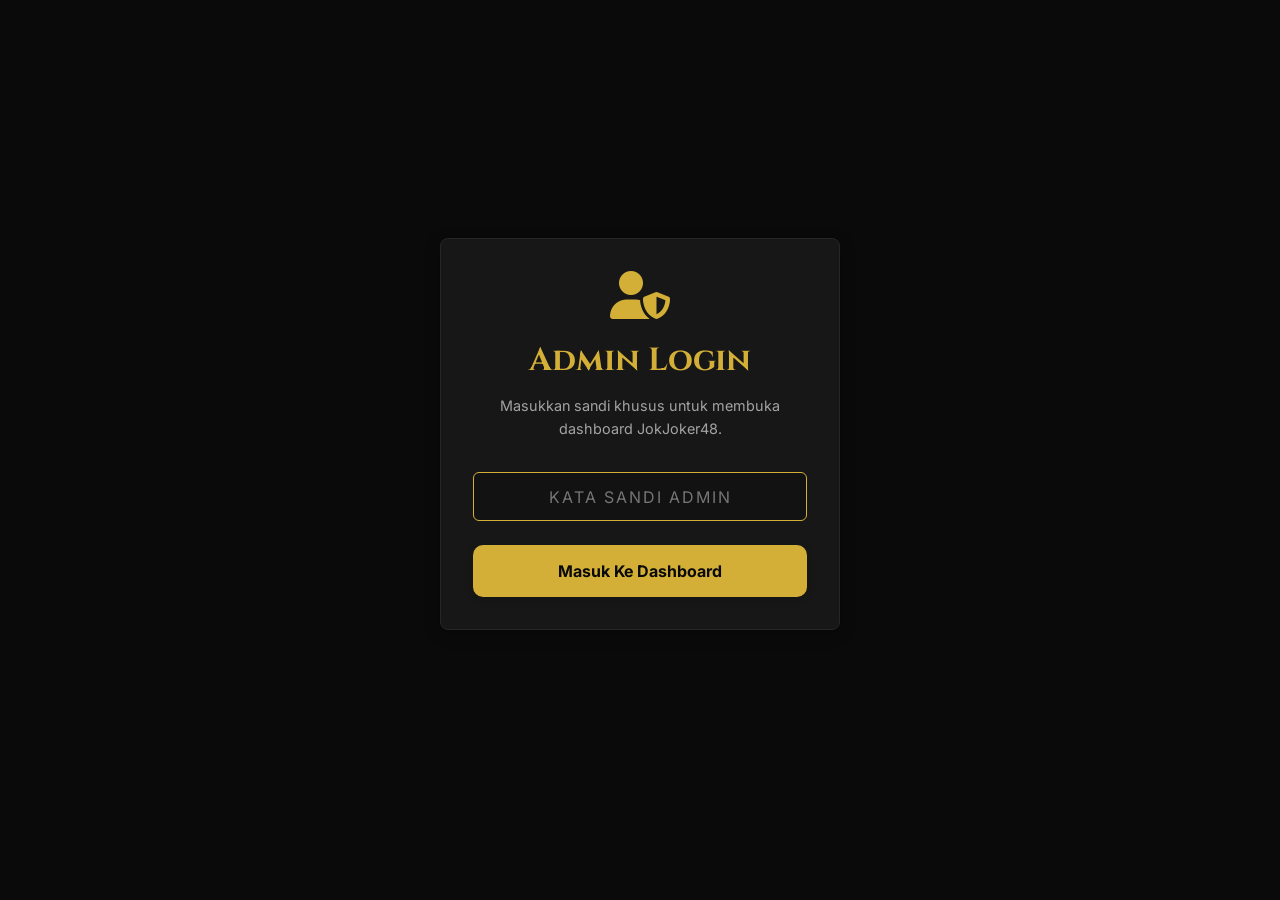
==== commit d79e1c95: "fix: upgrade Font Awesome to v6.6.0 to fix missing X logo" ====
--- a/admin.html
+++ b/admin.html
@@ -9,544 +9,10 @@
     <link rel="preconnect" href="https://fonts.gstatic.com" crossorigin>
     <link href="https://fonts.googleapis.com/css2?family=Cinzel:wght@500;700;900&family=Inter:wght@300;400;500;600;700&display=swap" rel="stylesheet">
     <!-- Font Awesome Icons -->
-    <link rel="stylesheet" href="https://cdnjs.cloudflare.com/ajax/libs/font-awesome/6.4.0/css/all.min.css">
+    <link rel="stylesheet" href="https://cdnjs.cloudflare.com/ajax/libs/font-awesome/6.6.0/css/all.min.css">
     <!-- Custom CSS Base -->
-    <link rel="stylesheet" href="style.css?v=2.1">
-    <style>
-        /* Admin Page Custom Overrides and Styling */
-        body {
-            background-color: var(--bg-primary);
-            color: var(--text-primary);
-        }
-
-        /* Login Screen */
-        .login-overlay {
-            position: fixed;
-            top: 0;
-            left: 0;
-            width: 100%;
-            height: 100%;
-            background-color: var(--bg-primary);
-            display: flex;
-            align-items: center;
-            justify-content: center;
-            z-index: 10000;
-            padding: 1.5rem;
-            transition: opacity 0.3s ease, visibility 0.3s ease;
-        }
-
-        .login-card {
-            width: 100%;
-            max-width: 400px;
-            text-align: center;
-        }
-
-        .login-logo {
-            font-size: 3rem;
-            color: var(--color-gold);
-            margin-bottom: 1rem;
-        }
-
-        .login-title {
-            font-family: var(--font-heading);
-            font-size: 2rem;
-            color: var(--color-gold);
-            margin-bottom: 0.5rem;
-        }
-
-        .login-desc {
-            color: var(--text-secondary);
-            font-size: 0.9rem;
-            margin-bottom: 2rem;
-        }
-
-        .login-form input {
-            width: 100%;
-            padding: 0.85rem 1rem;
-            background-color: var(--bg-secondary);
-            border: 1px solid var(--border-color);
-            border-radius: 6px;
-            color: var(--text-primary);
-            font-family: var(--font-body);
-            font-size: 1rem;
-            margin-bottom: 1.5rem;
-            outline: none;
-            text-align: center;
-            letter-spacing: 2px;
-            transition: border-color 0.2s ease;
-        }
-
-        .login-form input:focus {
-            border-color: var(--color-gold);
-        }
-
-        .login-error {
-            color: var(--warning-red);
-            font-size: 0.85rem;
-            margin-top: -1rem;
-            margin-bottom: 1rem;
-            display: none;
-        }
-
-        /* Metrics Panel */
-        .metrics-grid {
-            display: grid;
-            grid-template-columns: repeat(auto-fit, minmax(200px, 1fr));
-            gap: 1.25rem;
-            margin-bottom: 2rem;
-        }
-
-        .metric-card {
-            background-color: var(--bg-card);
-            border: 1px solid var(--border-color);
-            border-radius: 8px;
-            padding: 1.5rem;
-            display: flex;
-            align-items: center;
-            gap: 1.25rem;
-            box-shadow: var(--shadow-card);
-            transition: border-color 0.2s ease, transform 0.2s ease;
-        }
-
-        .metric-card:hover {
-            border-color: var(--color-gold);
-            transform: translateY(-2px);
-        }
-
-        .metric-icon {
-            font-size: 2rem;
-            color: var(--color-gold);
-            background: rgba(212, 175, 55, 0.08);
-            width: 50px;
-            height: 50px;
-            border-radius: 50%;
-            display: flex;
-            align-items: center;
-            justify-content: center;
-            border: 1px solid rgba(212, 175, 55, 0.2);
-        }
-
-        .metric-info h3 {
-            font-size: 0.8rem;
-            text-transform: uppercase;
-            letter-spacing: 1px;
-            color: var(--text-secondary);
-            margin-bottom: 0.25rem;
-        }
-
-        .metric-value {
-            font-size: 1.6rem;
-            font-weight: 700;
-            color: var(--color-gold-light);
-            font-family: var(--font-body);
-        }
-
-        /* Filter and Search Container */
-        .controls-row {
-            display: flex;
-            flex-wrap: wrap;
-            justify-content: space-between;
-            align-items: center;
-            gap: 1rem;
-            margin-bottom: 1.5rem;
-        }
-
-        .filter-tabs {
-            display: flex;
-            gap: 0.5rem;
-            background: var(--bg-secondary);
-            padding: 0.25rem;
-            border-radius: 20px;
-            border: 1px solid var(--border-color);
-        }
-
-        .filter-tab {
-            background: none;
-            border: none;
-            color: var(--text-secondary);
-            padding: 0.5rem 1.25rem;
-            font-size: 0.85rem;
-            font-weight: 600;
-            border-radius: 15px;
-            cursor: pointer;
-            transition: all 0.2s ease;
-            font-family: var(--font-body);
-        }
-
-        .filter-tab.active {
-            background-color: var(--color-gold);
-            color: var(--bg-primary);
-        }
-
-        .search-box {
-            position: relative;
-            min-width: 280px;
-            flex-grow: 1;
-            max-width: 400px;
-        }
-
-        .search-box input {
-            width: 100%;
-            padding: 0.65rem 1rem 0.65rem 2.5rem;
-            background-color: var(--bg-card);
-            border: 1px solid var(--border-color);
-            border-radius: 20px;
-            color: var(--text-primary);
-            outline: none;
-            font-family: var(--font-body);
-            font-size: 0.9rem;
-            transition: border-color 0.2s ease;
-        }
-
-        .search-box input:focus {
-            border-color: var(--color-gold);
-        }
-
-        .search-box i {
-            position: absolute;
-            left: 1rem;
-            top: 50%;
-            transform: translateY(-50%);
-            color: var(--text-muted);
-        }
-
-        .action-row-buttons {
-            display: flex;
-            gap: 0.5rem;
-        }
-
-        /* Table Design */
-        .table-responsive {
-            width: 100%;
-            overflow-x: auto;
-            border-radius: 8px;
-            border: 1px solid var(--border-color);
-            background-color: var(--bg-card);
-            box-shadow: var(--shadow-card);
-        }
-
-        .admin-table {
-            width: 100%;
-            border-collapse: collapse;
-            text-align: left;
-            font-size: 0.9rem;
-        }
-
-        .admin-table th, .admin-table td {
-            padding: 1rem 1.25rem;
-            border-bottom: 1px solid var(--border-color);
-            vertical-align: middle;
-        }
-
-        .admin-table th {
-            background-color: var(--bg-secondary);
-            font-family: var(--font-heading);
-            color: var(--color-gold);
-            font-weight: 700;
-            font-size: 0.85rem;
-            letter-spacing: 1px;
-            text-transform: uppercase;
-        }
-
-        .admin-table tbody tr {
-            transition: background-color 0.2s ease;
-        }
-
-        .admin-table tbody tr:hover {
-            background-color: rgba(61, 37, 24, 0.2);
-        }
-
-        .admin-table tbody tr:last-child td {
-            border-bottom: none;
-        }
-
-        /* Status tags */
-        .badge-service {
-            display: inline-block;
-            padding: 0.2rem 0.6rem;
-            border-radius: 12px;
-            font-size: 0.75rem;
-            font-weight: 700;
-            text-transform: uppercase;
-        }
-
-        .badge-2s {
-            background-color: rgba(129, 199, 132, 0.15);
-            color: var(--tier-60k);
-            border: 1px solid rgba(129, 199, 132, 0.3);
-        }
-
-        .badge-mng {
-            background-color: rgba(186, 104, 200, 0.15);
-            color: var(--tier-75k);
-            border: 1px solid rgba(186, 104, 200, 0.3);
-        }
-
-        .badge-vc {
-            background-color: rgba(255, 183, 77, 0.15);
-            color: var(--tier-85k);
-            border: 1px solid rgba(255, 183, 77, 0.3);
-        }
-
-        .btn-action-small {
-            background: none;
-            border: 1px solid var(--border-color);
-            color: var(--text-primary);
-            padding: 0.4rem 0.6rem;
-            border-radius: 4px;
-            cursor: pointer;
-            font-size: 0.8rem;
-            transition: all 0.2s ease;
-            display: inline-flex;
-            align-items: center;
-            gap: 0.3rem;
-            text-decoration: none;
-        }
-
-        .btn-action-small:hover {
-            border-color: var(--color-gold);
-            color: var(--color-gold-light);
-            background: rgba(212, 175, 55, 0.05);
-        }
-
-        .btn-wa-direct {
-            border-color: #25d366;
-            color: #25d366;
-        }
-
-        .btn-wa-direct:hover {
-            background-color: rgba(37, 211, 102, 0.08);
-            border-color: #25d366;
-            color: #25d366;
-        }
-
-        /* Loading Spinner */
-        .loading-container {
-            padding: 4rem;
-            text-align: center;
-            color: var(--text-secondary);
-        }
-
-        .spinner {
-            font-size: 2.5rem;
-            color: var(--color-gold);
-            animation: spin 1s linear infinite;
-            margin-bottom: 1rem;
-        }
-
-        @keyframes spin {
-            0% { transform: rotate(0deg); }
-            100% { transform: rotate(360deg); }
-        }
-
-        .empty-state {
-            padding: 4rem;
-            text-align: center;
-            color: var(--text-muted);
-        }
-
-        .empty-state i {
-            font-size: 3rem;
-            margin-bottom: 1rem;
-            color: var(--border-color);
-        }
-
-        /* Modal Overlay */
-        .modal-overlay {
-            position: fixed;
-            top: 0;
-            left: 0;
-            width: 100%;
-            height: 100%;
-            background-color: rgba(10, 5, 3, 0.85);
-            backdrop-filter: blur(4px);
-            z-index: 1000;
-            display: flex;
-            align-items: center;
-            justify-content: center;
-            padding: 1.5rem;
-            opacity: 0;
-            visibility: hidden;
-            transition: opacity 0.3s ease, visibility 0.3s ease;
-        }
-
-        .modal-overlay.show {
-            opacity: 1;
-            visibility: visible;
-        }
-
-        .modal-card {
-            background-color: var(--bg-card);
-            border: 1px solid var(--color-gold);
-            border-radius: 12px;
-            width: 100%;
-            max-width: 600px;
-            box-shadow: 0 10px 30px rgba(0,0,0,0.5);
-            overflow: hidden;
-            display: flex;
-            flex-direction: column;
-            transform: scale(0.95);
-            transition: transform 0.3s cubic-bezier(0.16, 1, 0.3, 1);
-        }
-
-        .modal-overlay.show .modal-card {
-            transform: scale(1);
-        }
-
-        .modal-header {
-            background-color: var(--bg-secondary);
-            padding: 1.25rem 1.5rem;
-            display: flex;
-            justify-content: space-between;
-            align-items: center;
-            border-bottom: 1px solid var(--border-color);
-        }
-
-        .modal-header h2 {
-            font-family: var(--font-heading);
-            color: var(--color-gold);
-            font-size: 1.2rem;
-            margin: 0;
-        }
-
-        .modal-close-btn {
-            background: none;
-            border: none;
-            color: var(--text-secondary);
-            font-size: 1.2rem;
-            cursor: pointer;
-            transition: color 0.2s ease;
-        }
-
-        .modal-close-btn:hover {
-            color: var(--warning-red);
-        }
-
-        .modal-body {
-            padding: 1.5rem;
-            overflow-y: auto;
-            max-height: 70vh;
-        }
-
-        .info-grid {
-            display: grid;
-            grid-template-columns: repeat(2, 1fr);
-            gap: 1rem;
-            margin-bottom: 1.5rem;
-        }
-
-        .info-item {
-            background-color: var(--bg-secondary);
-            padding: 0.75rem 1rem;
-            border-radius: 6px;
-            border: 1px solid var(--border-color);
-        }
-
-        .info-item.full-width {
-            grid-column: span 2;
-        }
-
-        .info-label {
-            font-size: 0.75rem;
-            text-transform: uppercase;
-            color: var(--text-muted);
-            letter-spacing: 0.5px;
-            margin-bottom: 0.25rem;
-        }
-
-        .info-value {
-            font-size: 0.95rem;
-            color: var(--text-primary);
-            font-weight: 500;
-            word-break: break-all;
-        }
-
-        .info-value.password-field {
-            font-family: monospace;
-            display: flex;
-            align-items: center;
-            justify-content: space-between;
-        }
-
-        .formatted-output-container {
-            margin-top: 1.5rem;
-        }
-
-        .formatted-text-area {
-            width: 100%;
-            height: 150px;
-            background-color: var(--bg-secondary);
-            border: 1px solid var(--border-color);
-            border-radius: 6px;
-            padding: 0.75rem;
-            color: var(--text-secondary);
-            font-family: monospace;
-            font-size: 0.8rem;
-            resize: none;
-            outline: none;
-            margin-bottom: 1rem;
-        }
-
-        .modal-footer {
-            background-color: var(--bg-secondary);
-            padding: 1rem 1.5rem;
-            display: flex;
-            justify-content: flex-end;
-            gap: 0.75rem;
-            border-top: 1px solid var(--border-color);
-        }
-
-        /* Password Show Toggle */
-        .pass-toggle-btn {
-            background: none;
-            border: none;
-            color: var(--color-gold);
-            cursor: pointer;
-            padding: 0 0.5rem;
-        }
-
-        @media (max-width: 768px) {
-            .info-grid {
-                grid-template-columns: 1fr;
-            }
-            .info-item.full-width {
-                grid-column: span 1;
-            }
-            .controls-row {
-                flex-direction: column;
-                align-items: stretch;
-            }
-            .search-box {
-                min-width: 100%;
-            }
-        }
-
-        @media (max-width: 576px) {
-            .container {
-                padding: 1.5rem 1rem;
-            }
-            .card {
-                padding: 1.25rem 1rem;
-                margin-bottom: 1.25rem;
-            }
-            .header h1 {
-                font-size: 2.2rem;
-            }
-            .modal-overlay {
-                padding: 0.75rem;
-            }
-            .modal-header {
-                padding: 1rem;
-            }
-            .modal-body {
-                padding: 1rem;
-            }
-            .admin-table th, .admin-table td {
-                padding: 0.65rem 0.5rem;
-                font-size: 0.8rem;
-            }
-        }
-    </style>
+    <link rel="stylesheet" href="css/style.css?v=2.3">
+    <link rel="stylesheet" href="css/admin.css?v=1.0">
 </head>
 <body>
     <!-- Background Glow Elements (Theme Matching) -->
@@ -770,457 +236,6 @@
     </div>
 
     <!-- JavaScript Logic -->
-    <script>
-        // CONFIGURATION
-        const GOOGLE_SHEET_SCRIPT_URL = "https://script.google.com/macros/s/AKfycbxUSURtPJzojazKVl3DqVE6D4WRYNDqd9P00gHyoH-7JkI7Y3z0FyDQO05sHFqN3wFWgA/exec";
-
-        // Local State
-        let allBookings = []; // Raw parsed list of all bookings
-        let filteredBookings = []; // Bookings after filters and search applied
-        let activeServiceFilter = "all";
-        let activeSearchQuery = "";
-        let rawSelectedPassword = ""; // Temporary storage for selected ticket password
-        let isPasswordVisible = false;
-
-        // Check authentication status on load
-        window.addEventListener('DOMContentLoaded', () => {
-            const isAuth = sessionStorage.getItem('adminAuthenticated');
-            const token = sessionStorage.getItem('adminToken');
-            if (isAuth === 'true' && token) {
-                showDashboard();
-            }
-        });
-
-        // 1. Authentication Handlers
-        function handleLogin(e) {
-            e.preventDefault();
-            const input = document.getElementById("adminPasswordInput").value;
-            
-            // Simpan password sementara di sessionStorage sebagai token
-            sessionStorage.setItem('adminToken', input);
-            document.getElementById("loginError").style.display = 'none';
-            
-            showDashboard();
-        }
-
-        function logoutAdmin() {
-            sessionStorage.removeItem('adminAuthenticated');
-            sessionStorage.removeItem('adminToken');
-            document.getElementById("loginOverlay").style.display = "flex";
-            document.getElementById("dashboardContainer").style.display = "none";
-            document.getElementById("adminPasswordInput").value = "";
-        }
-
-        function showDashboard() {
-            document.getElementById("loginOverlay").style.display = "none";
-            document.getElementById("dashboardContainer").style.display = "block";
-            fetchSheetData();
-        }
-
-        // 2. Fetch Data from Google Sheets API
-        async function fetchSheetData() {
-            const loading = document.getElementById("loadingIndicator");
-            const empty = document.getElementById("emptyState");
-            const tableBody = document.getElementById("tableBody");
-            
-            loading.style.display = "block";
-            empty.style.display = "none";
-            tableBody.innerHTML = "";
-            
-            resetMetrics();
-
-            if (!GOOGLE_SHEET_SCRIPT_URL) {
-                loading.style.display = "none";
-                empty.innerHTML = `<i class="fa-solid fa-triangle-exclamation" style="color: var(--warning-red);"></i><p>URL Web App Google Sheets belum dikonfigurasi.</p>`;
-                empty.style.display = "block";
-                return;
-            }
-
-            const token = sessionStorage.getItem('adminToken') || '';
-
-            try {
-                // Fetch data via GET using action=getData & pass parameter
-                const response = await fetch(`${GOOGLE_SHEET_SCRIPT_URL}?action=getData&pass=${encodeURIComponent(token)}`);
-                const result = await response.json();
-
-                if (result.result === "success" && result.data) {
-                    sessionStorage.setItem('adminAuthenticated', 'true');
-                    processBookings(result.data);
-                } else if (result.result === "error" && result.message === "Unauthorized") {
-                    throw new Error("Unauthorized");
-                } else {
-                    throw new Error("Invalid response format");
-                }
-            } catch (error) {
-                console.error("Error fetching data:", error);
-                loading.style.display = "none";
-                
-                if (error.message === "Unauthorized") {
-                    // Password salah, keluarkan admin dan tampilkan pesan kesalahan
-                    logoutAdmin();
-                    document.getElementById("loginError").style.display = 'block';
-                    document.getElementById("loginError").textContent = "Kata sandi salah! Akses ditolak.";
-                } else {
-                    empty.innerHTML = `<i class="fa-solid fa-circle-xmark" style="color: var(--warning-red);"></i><p>Gagal memuat data dari spreadsheet.<br><small style="color: var(--text-muted); font-size: 0.8rem;">Pastikan Apps Script telah di-deploy ulang dan URL benar.</small></p>`;
-                    empty.style.display = "block";
-                }
-            }
-        }
-
-        // Reset metrics UI
-        function resetMetrics() {
-            document.getElementById("metricTotal").textContent = "0";
-            document.getElementById("metricIncome").textContent = "Rp 0";
-            document.getElementById("metric2s").textContent = "0";
-            document.getElementById("metricMng").textContent = "0";
-            document.getElementById("metricVc").textContent = "0";
-        }
-
-        // Parse and combine bookings from separate sheets
-        function processBookings(data) {
-            allBookings = [];
-            
-            // Iterate over all three service categories
-            const services = ["2-Shot", "Meet & Greet", "Video Call"];
-            services.forEach(service => {
-                const rows = data[service] || [];
-                rows.forEach(row => {
-                    // Normalize spreadsheet headers (handling lowercase/spaces)
-                    const normalizedRow = {
-                        timestamp: row["Timestamp"] || "",
-                        email: String(row["Email address"] || ""),
-                        agree: String(row["Sudah membaca deskripsi diatas?"] || ""),
-                        accountType: String(row["Tipe akun"] || ""),
-                        name: String(row["Nama"] || ""),
-                        city: String(row["Kota"] || ""),
-                        jkt48Email: String(row["Email Akun JKT48 Pastikan diisi dengan benar !"] || ""),
-                        jkt48Password: String(row["Password Akun JKT48 Pastikan diisi dengan benar !"] || ""),
-                        whatsapp: String(row["Nomor WhatsApp Aktif (Untuk Dihubungi)"] || ""),
-                        priorities: String(row["2Shot Prioritas NAMA LENGKAP MEMBER - TEAM"] || ""),
-                        backups: String(row["2Shot Cadangan (kalau prioritas habis) NAMA LENGKAP MEMBER - TEAM"] || ""),
-                        keterangan: String(row["Keterangan"] || service)
-                    };
-                    allBookings.push(normalizedRow);
-                });
-            });
-
-            // Sort by Timestamp descending (newest first)
-            allBookings.sort((a, b) => new Date(b.timestamp) - new Date(a.timestamp));
-
-            calculateMetrics();
-            applyFilters();
-        }
-
-        // Calculate metrics dynamically based on current data
-        function calculateMetrics() {
-            let total = allBookings.length;
-            let income = 0;
-            let count2s = 0;
-            let countMng = 0;
-            let countVc = 0;
-
-            allBookings.forEach(booking => {
-                const service = booking.keterangan;
-                const price = getEstimatedBookingPrice(booking);
-                
-                income += price;
-
-                if (service === "2-Shot") count2s++;
-                else if (service === "Meet & Greet") countMng++;
-                else if (service === "Video Call") countVc++;
-            });
-
-            document.getElementById("metricTotal").textContent = total;
-            document.getElementById("metricIncome").textContent = formatRupiah(income);
-            document.getElementById("metric2s").textContent = count2s;
-            document.getElementById("metricMng").textContent = countMng;
-            document.getElementById("metricVc").textContent = countVc;
-        }
-
-        // Get estimated price of a booking based on oshi priority tier
-        function getEstimatedBookingPrice(booking) {
-            const service = booking.keterangan;
-            const priorityText = booking.priorities || "";
-            const oshiName = priorityText.split(" - ")[0].trim();
-            
-            // Hardcoded price tables matching app.js member database
-            // Fallback rates if member not matched
-            let rate = 60000;
-            if (service === "Meet & Greet") rate = 25000;
-            else if (service === "Video Call") rate = 45000;
-
-            // Price tier mapping
-            const lowTier = ["Alya Amanda", "Anindya Ramadhani", "Celine Thefani", "Nayla Suji", "Cathleen Nixie", "Helisma Putri", "Gendis Mayranisa", "Jesslyn Elly", "Shabilqis Nalia", "Nina Tutachia", "Febriola Sinambela", "Dena Natalia", "Desy Natalia", "Lulu Salsabila", "Raisha Syifa", "Ribka Budiman", "Victoria Kimberly", "Astrella Virgiananda", "Aulia Riza", "Bong Aprili", "Hagia Sopia", "Humaira Ramadhani", "Afera Thalia", "Carissa Dini", "Christabella Bonita", "Fahira Putri", "Fatimah Azzahra", "Heidi Suyangga", "Maxine Faye", "Putry Jazyta", "Ralyne Van Irwan", "Sona Kalyana"];
-            const midTier = ["Aurellia", "Aurhel Alana", "Cynthia Yaputera", "Fritzy Rosmerian", "Grace Octaviani", "Indah Cahya", "Jazzlyn Trisha", "Michelle Levia", "Cornelia Vanisa", "Jessica Chandra", "Kathrina Irene", "Mutiara Azzahra", "Mikaela Kusjanto"];
-            const highTier = ["Michelle Alexandra", "Fiony Alveria", "Gabriela Abigail", "Greesella Adhalia", "Gita Sekar Andarini", "Freya Jayawardana", "Marsha Lenathea", "Jemima Evodie", "Jacqueline Immanuela", "Nur Intan"];
-            const premiumTier = ["Hillary Abigail", "Adeline Wijaya", "Oline Manuel", "Abigail Rachel", "Angelina Christy", "Catherine Valencia"];
-
-            if (lowTier.some(name => oshiName.toLowerCase() === name.toLowerCase())) {
-                if (service === "2-Shot") return 60000;
-                if (service === "Meet & Greet") return 25000;
-                if (service === "Video Call") return 45000;
-            }
-            if (midTier.some(name => oshiName.toLowerCase() === name.toLowerCase())) {
-                if (service === "2-Shot") return 75000;
-                if (service === "Meet & Greet") return 30000;
-                if (service === "Video Call") return 45000;
-            }
-            if (highTier.some(name => oshiName.toLowerCase() === name.toLowerCase())) {
-                if (service === "2-Shot") return 85000;
-                if (service === "Meet & Greet") return 40000;
-                if (service === "Video Call") return 45000;
-            }
-            if (premiumTier.some(name => oshiName.toLowerCase() === name.toLowerCase())) {
-                if (service === "2-Shot") return 100000;
-                if (service === "Meet & Greet") return 50000;
-                if (service === "Video Call") return 45000;
-            }
-            return rate; // Fallback
-        }
-
-        // Apply Tab Filter and Search filter concurrently
-        function applyFilters() {
-            filteredBookings = allBookings.filter(booking => {
-                // Service filter
-                const matchesService = activeServiceFilter === "all" || booking.keterangan === activeServiceFilter;
-                
-                // Search filter
-                const query = activeSearchQuery.toLowerCase();
-                const matchesSearch = !query || 
-                    booking.name.toLowerCase().includes(query) ||
-                    booking.email.toLowerCase().includes(query) ||
-                    booking.whatsapp.toLowerCase().includes(query) ||
-                    booking.priorities.toLowerCase().includes(query) ||
-                    booking.backups.toLowerCase().includes(query) ||
-                    booking.city.toLowerCase().includes(query);
-
-                return matchesService && matchesSearch;
-            });
-
-            renderTable();
-        }
-
-        // Set service active tab filter
-        function setFilter(filter, el) {
-            document.querySelectorAll(".filter-tab").forEach(tab => tab.classList.remove("active"));
-            el.classList.add("active");
-            activeServiceFilter = filter;
-            applyFilters();
-        }
-
-        // Handle typing in search input
-        function handleSearch(val) {
-            activeSearchQuery = val;
-            applyFilters();
-        }
-
-        // Render rows into HTML Table
-        function renderTable() {
-            const tableBody = document.getElementById("tableBody");
-            const loading = document.getElementById("loadingIndicator");
-            const empty = document.getElementById("emptyState");
-            
-            loading.style.display = "none";
-            tableBody.innerHTML = "";
-
-            if (filteredBookings.length === 0) {
-                empty.style.display = "block";
-                return;
-            }
-
-            empty.style.display = "none";
-            
-            filteredBookings.forEach((booking, index) => {
-                const tr = document.createElement("tr");
-                
-                // Format Timestamp
-                let timeStr = "-";
-                if (booking.timestamp) {
-                    const d = new Date(booking.timestamp);
-                    if (!isNaN(d.getTime())) {
-                        timeStr = d.toLocaleDateString("id-ID", { day: 'numeric', month: 'short' }) + " " + 
-                                  d.toLocaleTimeString("id-ID", { hour: '2-digit', minute: '2-digit' });
-                    } else {
-                        timeStr = String(booking.timestamp);
-                    }
-                }
-
-                // Service Badge class mapping
-                let badgeClass = "badge-2s";
-                if (booking.keterangan === "Meet & Greet") badgeClass = "badge-mng";
-                if (booking.keterangan === "Video Call") badgeClass = "badge-vc";
-
-                const price = getEstimatedBookingPrice(booking);
-                const firstPriorityName = booking.priorities.split("\n")[0] || "-";
-
-                // WhatsApp clean formatting
-                let cleanWa = booking.whatsapp.replace(/[^0-9]/g, '');
-                if (cleanWa.startsWith("0")) {
-                    cleanWa = "62" + cleanWa.slice(1);
-                }
-
-                tr.innerHTML = `
-                    <td style="color: var(--text-muted); font-weight: 500;">${index + 1}</td>
-                    <td style="font-size: 0.8rem; font-weight: 500;">${timeStr}</td>
-                    <td><span class="badge-service ${badgeClass}">${booking.keterangan}</span></td>
-                    <td style="font-weight: 600;">${booking.name}</td>
-                    <td><span style="font-size: 0.8rem; font-weight: 700; text-transform: uppercase;">${booking.city}</span></td>
-                    <td>
-                        <a href="https://wa.me/${cleanWa}" target="_blank" class="btn-action-small btn-wa-direct">
-                            <i class="fa-brands fa-whatsapp"></i> ${booking.whatsapp}
-                        </a>
-                    </td>
-                    <td style="font-size: 0.85rem; max-width: 200px; overflow: hidden; text-overflow: ellipsis; white-space: nowrap;">
-                        ${firstPriorityName}
-                    </td>
-                    <td style="font-weight: 700; color: var(--color-gold); font-size: 0.95rem;">${formatRupiah(price)}</td>
-                    <td style="text-align: center;">
-                        <button onclick="viewBookingDetails(${allBookings.indexOf(booking)})" class="btn-action-small">
-                            <i class="fa-solid fa-eye"></i> Detail
-                        </button>
-                    </td>
-                `;
-                tableBody.appendChild(tr);
-            });
-        }
-
-        // 3. Modal Details Handlers
-        function viewBookingDetails(rawIndex) {
-            const booking = allBookings[rawIndex];
-            if (!booking) return;
-
-            rawSelectedPassword = booking.jkt48Password;
-            isPasswordVisible = false;
-            document.getElementById("infoJkt48Password").textContent = "••••••••";
-            document.getElementById("togglePassBtn").innerHTML = `<i class="fa-solid fa-eye"></i>`;
-
-            // Populate text details
-            document.getElementById("infoTimestamp").textContent = booking.timestamp ? new Date(booking.timestamp).toLocaleString("id-ID") : "-";
-            document.getElementById("infoService").textContent = booking.keterangan;
-            document.getElementById("infoName").textContent = booking.name;
-            document.getElementById("infoCity").textContent = booking.city;
-            document.getElementById("infoPersonalEmail").textContent = booking.email;
-            document.getElementById("infoWhatsapp").textContent = booking.whatsapp;
-            document.getElementById("infoAccountType").textContent = booking.accountType;
-            document.getElementById("infoPrice").textContent = formatRupiah(getEstimatedBookingPrice(booking));
-            document.getElementById("infoJkt48Email").textContent = booking.jkt48Email;
-            
-            // Priorities list
-            const prioritiesList = booking.priorities.split("\n").map((p, i) => `${i + 1}. ${p}`).join("\n");
-            document.getElementById("infoPriorities").textContent = prioritiesList || "-";
-
-            // Backups list
-            const backupsList = booking.backups.split("\n").map((b, i) => `${i + 1}. ${b}`).join("\n");
-            document.getElementById("infoBackups").textContent = backupsList || "-";
-
-            // Generate structured format output for clipboard copy
-            const textOutput = generateStructuredOutput(booking);
-            document.getElementById("formattedTextArea").value = textOutput;
-
-            // WhatsApp link
-            let cleanWa = booking.whatsapp.replace(/[^0-9]/g, '');
-            if (cleanWa.startsWith("0")) {
-                cleanWa = "62" + cleanWa.slice(1);
-            }
-            const firstPriorityName = booking.priorities ? booking.priorities.split("\n")[0].split(" - ")[0].trim() : "-";
-            const greeting = `Permisi kak selamat malam, ini dari JokiJOKER48, ingin konfirmasi bahwa form A/N ${booking.name} yang sudah di isi untuk Theater Sementara kota ${booking.city}, Member yang dipilih Sebelumnya itu ${firstPriorityName} jika iya, mohon konfirmasi nya dan apakah ada alternatif yang mau ditambahkan dari kedua pilihan tersebut tersebut?, Terimakasih🙏🏻`;
-            const waMsg = encodeURIComponent(greeting);
-            document.getElementById("modalWaBtn").href = `https://wa.me/${cleanWa}?text=${waMsg}`;
-
-            toggleDetailsModal(true);
-        }
-
-        function togglePasswordVisibility() {
-            const passSpan = document.getElementById("infoJkt48Password");
-            const btn = document.getElementById("togglePassBtn");
-            
-            if (isPasswordVisible) {
-                passSpan.textContent = "••••••••";
-                btn.innerHTML = `<i class="fa-solid fa-eye"></i>`;
-                isPasswordVisible = false;
-            } else {
-                passSpan.textContent = rawSelectedPassword || "(Kosong)";
-                btn.innerHTML = `<i class="fa-solid fa-eye-slash"></i>`;
-                isPasswordVisible = true;
-            }
-        }
-
-        // Show/hide details modal
-        function toggleDetailsModal(show) {
-            const modal = document.getElementById("detailsModal");
-            if (show) {
-                modal.classList.add("show");
-            } else {
-                modal.classList.remove("show");
-            }
-        }
-
-        function closeDetailsModal(e) {
-            if (e.target.id === "detailsModal") {
-                toggleDetailsModal(false);
-            }
-        }
-
-        // Generate the matching formatted WhatsApp template for easy admin tracking
-        function generateStructuredOutput(booking) {
-            const price = getEstimatedBookingPrice(booking);
-            const prioritiesFormatted = booking.priorities.split("\n").map((p, i) => `${i + 1}. ${p}`).join("\n");
-            const backupsFormatted = booking.backups.split("\n").map((b, i) => `${i + 1}. ${b}`).join("\n");
-            
-            const firstPriorityName = booking.priorities ? booking.priorities.split("\n")[0].split(" - ")[0].trim() : "-";
-            
-            let cityLine = "";
-            if (booking.keterangan !== "Video Call") {
-                cityLine = `• *Nama Kota:* ${booking.city}\n`;
-            }
-
-            return `Permisi kak selamat malam, ini dari JokiJOKER48, ingin konfirmasi bahwa form A/N ${booking.name} yang sudah di isi untuk Theater Sementara kota ${booking.city}, Member yang dipilih Sebelumnya itu ${firstPriorityName} jika iya, mohon konfirmasi nya dan apakah ada alternatif yang mau ditambahkan dari kedua pilihan tersebut tersebut?, Terimakasih🙏🏻
-
-*RINCIAN FORM PEMESANAN:*
-----------------------------------------
-• *Jenis Layanan:* ${booking.keterangan}
-• *Nama Lengkap:* ${booking.name}
-• *Email address:* ${booking.email}
-• *Tipe akun:* ${booking.accountType}
-${cityLine}• *Email Akun JKT48:* ${booking.jkt48Email}
-• *Password Akun JKT48:* ${booking.jkt48Password}
-• *Nomor WhatsApp:* ${booking.whatsapp}
-
-*${booking.keterangan.toUpperCase()} PRIORITAS*
-${prioritiesFormatted || "-"}
-
-*${booking.keterangan.toUpperCase()} CADANGAN*
-${backupsFormatted || "-"}
-
-----------------------------------------
-*Estimasi Biaya:* ${formatRupiah(price)}
-_(Pembayaran dilakukan setelah tiket didapatkan)_`;
-        }
-
-        // Clipboard copying helper
-        function copyModalFormattedText() {
-            const area = document.getElementById("formattedTextArea");
-            area.select();
-            document.execCommand("copy");
-            showToast("Format teks berhasil disalin ke clipboard!");
-        }
-
-        // Utility: rupiah currency conversion
-        function formatRupiah(num) {
-            return "Rp " + num.toLocaleString('id-ID');
-        }
-
-        // Reused Toast Alert
-        function showToast(message) {
-            const toast = document.getElementById("toast");
-            const toastMessage = document.getElementById("toastMessage");
-            toastMessage.innerHTML = `<i class="fa-solid fa-circle-check text-gold"></i> ${message}`;
-            toast.classList.add("show");
-            
-            setTimeout(() => {
-                toast.classList.remove("show");
-            }, 3000);
-        }
-    </script>
+    <script src="js/admin.js"></script>
 </body>
 </html>
--- a/css/style.css
+++ b/css/style.css
@@ -0,0 +1,1420 @@
+/* Design System & Styling - JokJoker48 */
+:root {
+    --bg-primary: #0a0a0a; /* Solid Near-Black */
+    --bg-secondary: #121212;
+    --bg-card: #171717; /* Solid Card Background */
+    --border-color: #262626;
+    --border-hover: #d4af37;
+    
+    --color-gold: #d4af37;
+    --color-gold-light: #f3e5ab;
+    --color-gold-dark: #aa841c;
+    --text-primary: #f5f5f5;
+    --text-secondary: #a3a3a3;
+    --text-muted: #737373;
+    --warning-red: #ef4444;
+    
+    --shadow-card: 0 4px 15px rgba(0, 0, 0, 0.25);
+    
+    --font-heading: 'Cinzel', Georgia, serif;
+    --font-body: 'Inter', sans-serif;
+    
+    /* Price tiers colors */
+    --tier-60k: #81c784;
+    --tier-75k: #ba68c8;
+    --tier-85k: #ffb74d;
+    --tier-100k: #f06292;
+    --tier-unknown: #90a4ae;
+}
+
+* {
+    margin: 0;
+    padding: 0;
+    box-sizing: border-box;
+}
+
+html, body {
+    width: 100%;
+    overflow-x: hidden;
+}
+
+body {
+    background-color: var(--bg-primary);
+    color: var(--text-primary);
+    font-family: var(--font-body);
+    line-height: 1.6;
+    position: relative;
+    min-height: 100vh;
+}
+
+/* Background Glowing Effects - Hidden for Simple Theme */
+.glow-bg {
+    display: none;
+}
+
+/* Container */
+.container {
+    max-width: 1200px;
+    margin: 0 auto;
+    padding: 2.5rem 1.5rem;
+}
+
+/* Animations */
+@keyframes fadeIn {
+    from {
+        opacity: 0;
+        transform: translateY(10px);
+    }
+    to {
+        opacity: 1;
+        transform: translateY(0);
+    }
+}
+
+.animate-fade-in {
+    opacity: 0;
+    animation: fadeIn 0.5s cubic-bezier(0.16, 1, 0.3, 1) forwards;
+}
+
+/* Header */
+.header {
+    text-align: center;
+    margin-bottom: 2.5rem;
+}
+
+.header-nav {
+    display: flex;
+    justify-content: center;
+    gap: 0.75rem;
+    flex-wrap: wrap;
+    margin-top: 1rem;
+}
+
+.header-nav-btn {
+    display: inline-flex;
+    width: auto;
+    padding: 0.5rem 1rem;
+    font-size: 0.85rem;
+    border-radius: 20px;
+    text-decoration: none;
+}
+
+.logo-area {
+    display: flex;
+    align-items: center;
+    justify-content: center;
+    gap: 1rem;
+    margin-bottom: 0.5rem;
+}
+
+.logo-icon {
+    font-size: 2.5rem;
+    color: var(--color-gold);
+}
+
+.header h1 {
+    font-family: var(--font-heading);
+    font-size: 3rem;
+    font-weight: 700;
+    letter-spacing: 2px;
+    color: var(--color-gold);
+}
+
+.subtitle {
+    font-family: var(--font-heading);
+    color: var(--text-secondary);
+    font-size: 0.85rem;
+    letter-spacing: 4px;
+    margin-bottom: 1rem;
+    font-weight: 700;
+}
+
+.header-divider {
+    width: 60px;
+    height: 2px;
+    background: var(--color-gold);
+    margin: 0 auto;
+}
+
+/* Cards (Simple Solid) */
+.card {
+    background: var(--bg-card);
+    border: 1px solid var(--border-color);
+    border-radius: 8px;
+    padding: 2rem;
+    margin-bottom: 2rem;
+    box-shadow: var(--shadow-card);
+    transition: border-color 0.2s ease;
+    min-width: 0;
+}
+
+.card:hover {
+    border-color: var(--border-hover);
+}
+
+.card-header {
+    display: flex;
+    align-items: center;
+    gap: 0.75rem;
+    margin-bottom: 1.5rem;
+    border-bottom: 1px solid rgba(139, 90, 43, 0.15);
+    padding-bottom: 1rem;
+}
+
+.card-icon {
+    font-size: 1.5rem;
+    color: var(--color-gold);
+}
+
+.card-header h2 {
+    font-family: var(--font-heading);
+    font-size: 1.4rem;
+    font-weight: 700;
+    letter-spacing: 1px;
+    min-width: 0;
+    flex: 1;
+}
+
+.card-header > div {
+    display: flex;
+    align-items: center;
+    gap: 0.75rem;
+}
+
+/* Rules Section */
+.rules-grid {
+    display: grid;
+    grid-template-columns: repeat(auto-fit, minmax(300px, 1fr));
+    gap: 1.25rem;
+    margin-bottom: 1.5rem;
+}
+
+.rule-item {
+    display: flex;
+    gap: 1rem;
+    align-items: flex-start;
+    background: rgba(255, 255, 255, 0.02);
+    padding: 1rem;
+    border-radius: 10px;
+    border-left: 3px solid var(--color-gold-dark);
+    transition: background 0.3s ease;
+}
+
+.rule-item:hover {
+    background: rgba(255, 255, 255, 0.04);
+}
+
+.rule-num {
+    font-family: var(--font-heading);
+    font-weight: 700;
+    color: var(--color-gold);
+    font-size: 1.1rem;
+    opacity: 0.8;
+}
+
+.rule-item p {
+    font-size: 0.9rem;
+    color: var(--text-secondary);
+}
+
+.rule-item p strong {
+    color: var(--text-primary);
+}
+
+.checkbox-container {
+    display: flex;
+    justify-content: center;
+    padding-top: 1rem;
+    border-top: 1px solid rgba(139, 90, 43, 0.1);
+}
+
+/* Custom Checkbox */
+.custom-checkbox {
+    display: flex;
+    align-items: center;
+    position: relative;
+    padding-left: 2.5rem;
+    cursor: pointer;
+    font-size: 0.95rem;
+    user-select: none;
+    color: var(--color-gold-light);
+    font-weight: 500;
+}
+
+.custom-checkbox input {
+    position: absolute;
+    opacity: 0;
+    cursor: pointer;
+    height: 0;
+    width: 0;
+}
+
+.checkmark {
+    position: absolute;
+    top: 50%;
+    left: 0;
+    transform: translateY(-50%);
+    height: 24px;
+    width: 24px;
+    background-color: rgba(0, 0, 0, 0.4);
+    border: 2px solid var(--color-gold-dark);
+    border-radius: 6px;
+    transition: all 0.3s cubic-bezier(0.16, 1, 0.3, 1);
+}
+
+.custom-checkbox:hover input ~ .checkmark {
+    border-color: var(--color-gold);
+    background-color: rgba(212, 175, 55, 0.1);
+}
+
+.custom-checkbox input:checked ~ .checkmark {
+    background-color: var(--color-gold);
+    border-color: var(--color-gold);
+    box-shadow: 0 0 10px rgba(212, 175, 55, 0.4);
+}
+
+.checkmark:after {
+    content: "";
+    position: absolute;
+    display: none;
+}
+
+.custom-checkbox input:checked ~ .checkmark:after {
+    display: block;
+}
+
+.custom-checkbox .checkmark:after {
+    left: 8px;
+    top: 4px;
+    width: 6px;
+    height: 11px;
+    border: solid black;
+    border-width: 0 2.5px 2.5px 0;
+    transform: rotate(45deg);
+}
+
+/* Grid Layout */
+.main-grid {
+    display: grid;
+    grid-template-columns: minmax(0, 1.1fr) minmax(0, 0.9fr);
+    gap: 2rem;
+}
+
+@media (max-width: 992px) {
+    .main-grid {
+        grid-template-columns: minmax(0, 1fr);
+    }
+}
+
+/* Form Styles */
+.form-row {
+    display: grid;
+    grid-template-columns: minmax(0, 1fr) minmax(0, 1fr);
+    gap: 1.25rem;
+}
+
+@media (max-width: 576px) {
+    .form-row {
+        grid-template-columns: minmax(0, 1fr);
+        gap: 0;
+    }
+}
+
+.input-group {
+    margin-bottom: 1.25rem;
+    display: flex;
+    flex-direction: column;
+    gap: 0.5rem;
+}
+
+.input-group label {
+    font-size: 0.85rem;
+    font-weight: 600;
+    letter-spacing: 0.5px;
+    color: var(--text-secondary);
+    display: flex;
+    align-items: center;
+    gap: 0.5rem;
+}
+
+.input-group label i {
+    color: var(--color-gold);
+    opacity: 0.8;
+}
+
+.input-group input, 
+.input-group select {
+    background: #121212;
+    border: 1px solid var(--border-color);
+    border-radius: 8px;
+    padding: 0.85rem 1rem;
+    color: var(--text-primary);
+    font-family: var(--font-body);
+    font-size: 0.95rem;
+    transition: all 0.2s ease;
+    width: 100%;
+}
+
+.input-group input::placeholder {
+    color: var(--text-muted);
+}
+
+.input-group input:focus, 
+.input-group select:focus {
+    outline: none;
+    border-color: var(--color-gold);
+    background: #080808;
+}
+
+.input-note {
+    font-size: 0.75rem;
+    color: var(--text-muted);
+    margin-top: 0.1rem;
+}
+
+.input-note.warning {
+    color: var(--warning-red);
+    font-weight: 500;
+}
+
+/* Special Inputs */
+.highlight-input {
+    background: rgba(212, 94, 94, 0.03);
+    padding: 0.75rem;
+    border-radius: 10px;
+    border: 1px dashed rgba(255, 94, 94, 0.15);
+}
+
+.password-wrapper {
+    position: relative;
+    display: flex;
+    align-items: center;
+}
+
+.password-wrapper input {
+    padding-right: 3rem;
+}
+
+.toggle-password {
+    position: absolute;
+    right: 0;
+    top: 0;
+    height: 100%;
+    width: 3.5rem;
+    background: transparent;
+    border: none;
+    color: var(--text-muted);
+    cursor: pointer;
+    display: flex;
+    align-items: center;
+    justify-content: center;
+    font-size: 1.1rem;
+    transition: color 0.3s;
+}
+
+.toggle-password:hover {
+    color: var(--color-gold);
+}
+
+/* 2Shot selection box */
+.twoshot-selection-box {
+    margin-top: 1.5rem;
+    background: rgba(212, 175, 55, 0.03);
+    border: 1px solid rgba(212, 175, 55, 0.1);
+    padding: 1.25rem;
+    border-radius: 12px;
+    display: flex;
+    flex-direction: column;
+}
+
+.dynamic-member-row {
+    display: flex;
+    align-items: flex-end;
+    gap: 0.75rem;
+    margin-bottom: 1.25rem;
+    width: 100%;
+}
+
+.dynamic-member-row .input-group {
+    margin-bottom: 0;
+    flex: 1;
+}
+
+.btn-remove-member {
+    background: rgba(255, 94, 94, 0.05);
+    border: 1px solid rgba(255, 94, 94, 0.2);
+    color: var(--warning-red);
+    padding: 0.85rem 1.1rem;
+    border-radius: 8px;
+    cursor: pointer;
+    font-size: 0.95rem;
+    transition: all 0.3s;
+    display: flex;
+    align-items: center;
+    justify-content: center;
+}
+
+.btn-remove-member:hover {
+    background: rgba(255, 94, 94, 0.15);
+    border-color: var(--warning-red);
+}
+
+.btn-add-member {
+    background: rgba(212, 175, 55, 0.05);
+    border: 1px dashed rgba(212, 175, 55, 0.3);
+    color: var(--color-gold);
+    padding: 0.75rem 1rem;
+    border-radius: 8px;
+    cursor: pointer;
+    font-size: 0.9rem;
+    font-weight: 600;
+    transition: all 0.3s;
+    display: flex;
+    align-items: center;
+    justify-content: center;
+    gap: 0.5rem;
+    margin-top: 0.5rem;
+    width: 100%;
+}
+
+.btn-add-member:hover {
+    background: rgba(212, 175, 55, 0.1);
+    border-color: var(--color-gold);
+    box-shadow: 0 0 10px rgba(212, 175, 55, 0.1);
+}
+
+.box-title {
+    font-family: var(--font-heading);
+    font-weight: 700;
+    color: var(--color-gold);
+    font-size: 1rem;
+    margin-bottom: 0.25rem;
+}
+
+.box-desc {
+    font-size: 0.8rem;
+    color: var(--text-muted);
+    margin-bottom: 1rem;
+}
+
+.selection-input-wrapper {
+    position: relative;
+    display: flex;
+    align-items: center;
+}
+
+.selection-input-wrapper input {
+    padding-right: 2.5rem;
+}
+
+.clear-btn {
+    position: absolute;
+    right: 10px;
+    background: none;
+    border: none;
+    color: var(--text-muted);
+    cursor: pointer;
+    font-size: 1rem;
+    padding: 5px;
+    display: none;
+}
+
+.clear-btn:hover {
+    color: var(--warning-red);
+}
+
+.text-gold {
+    color: var(--color-gold);
+}
+
+.text-gold-dim {
+    color: rgba(212, 175, 55, 0.6);
+}
+
+/* Pricelist Layout */
+.pricelist-header-layout {
+    display: flex;
+    justify-content: space-between;
+    align-items: center;
+    flex-wrap: wrap;
+    gap: 1rem;
+}
+
+.search-box {
+    position: relative;
+    max-width: 250px;
+    width: 100%;
+}
+
+.search-icon {
+    position: absolute;
+    left: 12px;
+    top: 50%;
+    transform: translateY(-50%);
+    color: var(--text-muted);
+    font-size: 0.85rem;
+}
+
+.search-box input {
+    width: 100%;
+    padding: 0.5rem 1rem 0.5rem 2.25rem;
+    background: rgba(0, 0, 0, 0.5);
+    border: 1px solid var(--border-color);
+    border-radius: 20px;
+    color: var(--text-primary);
+    font-size: 0.85rem;
+    transition: all 0.3s;
+}
+
+.search-box input:focus {
+    outline: none;
+    border-color: var(--color-gold);
+    box-shadow: 0 0 8px rgba(212, 175, 55, 0.25);
+}
+
+.price-legend {
+    display: flex;
+    flex-wrap: wrap;
+    gap: 1rem;
+    margin-bottom: 1.25rem;
+    font-size: 0.75rem;
+    background: rgba(0, 0, 0, 0.2);
+    padding: 0.5rem 1rem;
+    border-radius: 8px;
+    border: 1px solid rgba(255, 255, 255, 0.02);
+}
+
+.legend-item {
+    display: flex;
+    align-items: center;
+    gap: 0.35rem;
+    color: var(--text-secondary);
+}
+
+.legend-color {
+    width: 10px;
+    height: 10px;
+    border-radius: 50%;
+}
+
+.tier-green { background-color: var(--tier-60k); }
+.tier-purple { background-color: var(--tier-75k); }
+.tier-orange { background-color: var(--tier-85k); }
+.tier-pink { background-color: var(--tier-100k); }
+.tier-grey { background-color: var(--tier-unknown); }
+
+.tabs-container {
+    display: flex;
+    gap: 0.5rem;
+    margin-bottom: 1rem;
+    overflow-x: auto;
+    padding-bottom: 5px;
+}
+
+.tabs-container::-webkit-scrollbar {
+    height: 4px;
+}
+
+.tabs-container::-webkit-scrollbar-thumb {
+    background: var(--border-color);
+    border-radius: 10px;
+}
+
+.tab-btn {
+    background: rgba(255, 255, 255, 0.03);
+    border: 1px solid var(--border-color);
+    color: var(--text-secondary);
+    padding: 0.45rem 0.9rem;
+    border-radius: 30px;
+    font-size: 0.8rem;
+    font-weight: 500;
+    cursor: pointer;
+    white-space: nowrap;
+    transition: all 0.3s;
+}
+
+.tab-btn:hover {
+    color: var(--color-gold);
+    border-color: var(--border-hover);
+}
+
+.tab-btn.active {
+    background: var(--color-gold);
+    color: #0a0a0a;
+    border-color: var(--color-gold);
+    font-weight: 600;
+}
+
+.pricelist-container {
+    max-height: 420px;
+    overflow-y: auto;
+    padding-right: 5px;
+}
+
+.pricelist-container::-webkit-scrollbar {
+    width: 6px;
+}
+
+.pricelist-container::-webkit-scrollbar-thumb {
+    background: var(--border-color);
+    border-radius: 10px;
+}
+
+.pricelist-container::-webkit-scrollbar-thumb:hover {
+    background: var(--color-gold-dark);
+}
+
+.team-group {
+    margin-bottom: 1.5rem;
+}
+
+.team-title {
+    font-family: var(--font-heading);
+    font-size: 0.95rem;
+    font-weight: 700;
+    letter-spacing: 1px;
+    color: var(--color-gold);
+    margin-bottom: 0.75rem;
+    border-bottom: 1px dashed rgba(212, 175, 55, 0.2);
+    padding-bottom: 0.25rem;
+}
+
+.member-grid {
+    display: grid;
+    grid-template-columns: 1fr;
+    gap: 0.5rem;
+}
+
+.member-item {
+    display: flex;
+    justify-content: space-between;
+    align-items: center;
+    background: rgba(255, 255, 255, 0.02);
+    padding: 0.65rem 0.85rem;
+    border: 1px solid rgba(255, 255, 255, 0.02);
+    border-radius: 8px;
+    cursor: pointer;
+    transition: all 0.25s ease;
+}
+
+.member-item:hover {
+    background: rgba(212, 175, 55, 0.07);
+    border-color: rgba(212, 175, 55, 0.2);
+    transform: translateX(4px);
+}
+
+.member-info {
+    display: flex;
+    align-items: center;
+    gap: 0.5rem;
+}
+
+.member-name {
+    font-size: 0.9rem;
+    font-weight: 500;
+    color: var(--text-primary);
+}
+
+.member-action-hint {
+    font-size: 0.7rem;
+    color: var(--text-muted);
+    opacity: 0;
+    transition: opacity 0.2s;
+}
+
+.member-item:hover .member-action-hint {
+    opacity: 1;
+}
+
+.member-price-tag {
+    font-size: 0.85rem;
+    font-weight: 600;
+    padding: 0.2rem 0.6rem;
+    border-radius: 4px;
+    font-family: var(--font-body);
+    background-color: rgba(212, 175, 55, 0.1);
+    color: var(--color-gold);
+    border: 1px solid rgba(212, 175, 55, 0.2);
+}
+
+/* Dynamic styles from JS */
+.price-tag-60k {
+    background-color: rgba(129, 199, 132, 0.12);
+    color: var(--tier-60k);
+    border: 1px solid rgba(129, 199, 132, 0.25);
+}
+.price-tag-75k {
+    background-color: rgba(186, 104, 200, 0.12);
+    color: var(--tier-75k);
+    border: 1px solid rgba(186, 104, 200, 0.25);
+}
+.price-tag-85k {
+    background-color: rgba(255, 183, 77, 0.12);
+    color: var(--tier-85k);
+    border: 1px solid rgba(255, 183, 77, 0.25);
+}
+.price-tag-100k {
+    background-color: rgba(240, 98, 146, 0.12);
+    color: var(--tier-100k);
+    border: 1px solid rgba(240, 98, 146, 0.25);
+}
+.price-tag-unknown {
+    background-color: rgba(144, 164, 174, 0.12);
+    color: var(--tier-unknown);
+    border: 1px solid rgba(144, 164, 174, 0.25);
+}
+
+/* Virtual Ticket Preview Section */
+.ticket-wrapper {
+    display: flex;
+    justify-content: center;
+    margin: 2rem 0;
+}
+
+.virtual-ticket {
+    width: 100%;
+    max-width: 650px;
+    height: 220px;
+    background: #121212;
+    border: 1px solid var(--border-color);
+    border-radius: 8px;
+    box-shadow: var(--shadow-card);
+    display: flex;
+    position: relative;
+    overflow: hidden;
+}
+
+/* Ticket Side Notch shapes */
+.notch {
+    position: absolute;
+    width: 28px;
+    height: 28px;
+    background: var(--bg-primary);
+    border-radius: 50%;
+    left: 72%; /* Aligns with partition border */
+    transform: translateX(-50%);
+    z-index: 10;
+    box-shadow: inset 0 0 8px rgba(0,0,0,0.8);
+}
+
+.notch-top {
+    top: -15px;
+    border-bottom: 1px solid var(--border-color);
+}
+
+.notch-bottom {
+    bottom: -15px;
+    border-top: 1px solid var(--border-color);
+}
+
+/* Ticket Left Side (72% width) */
+.ticket-left {
+    width: 72%;
+    padding: 1.5rem;
+    display: flex;
+    flex-direction: column;
+    justify-content: space-between;
+    border-right: 2px dashed rgba(212, 175, 55, 0.25);
+    position: relative;
+}
+
+.ticket-brand {
+    font-family: var(--font-heading);
+    font-weight: 900;
+    color: var(--color-gold);
+    font-size: 0.95rem;
+    letter-spacing: 3px;
+    line-height: 1;
+}
+
+.ticket-title {
+    font-family: var(--font-heading);
+    font-size: 1.5rem;
+    font-weight: 700;
+    color: #fff;
+    margin-top: 0.25rem;
+    margin-bottom: 1rem;
+    letter-spacing: 1px;
+}
+
+.ticket-details-grid {
+    display: grid;
+    grid-template-columns: minmax(0, 1fr) minmax(0, 1fr);
+    gap: 0.75rem;
+}
+
+.detail-cell {
+    display: flex;
+    flex-direction: column;
+}
+
+.detail-cell.colspan-2 {
+    grid-column: span 2;
+}
+
+.detail-lbl {
+    font-size: 0.65rem;
+    color: var(--text-muted);
+    font-weight: 700;
+    letter-spacing: 0.5px;
+}
+
+.detail-val {
+    font-size: 0.85rem;
+    color: var(--text-primary);
+    font-weight: 600;
+    white-space: nowrap;
+    overflow: hidden;
+    text-overflow: ellipsis;
+}
+
+.text-highlight-gold {
+    color: var(--color-gold);
+    text-shadow: 0 0 8px rgba(212, 175, 55, 0.3);
+}
+
+/* Ticket Right Side (28% width) */
+.ticket-right {
+    width: 28%;
+    padding: 1.5rem 1rem;
+    display: flex;
+    flex-direction: column;
+    align-items: center;
+    justify-content: space-between;
+    background: rgba(212, 175, 55, 0.02);
+}
+
+.ticket-price-badge {
+    text-align: center;
+    width: 100%;
+}
+
+.price-lbl {
+    font-size: 0.6rem;
+    color: var(--text-muted);
+    font-weight: 700;
+    letter-spacing: 1px;
+    display: block;
+}
+
+.price-val {
+    font-size: 1.15rem;
+    font-weight: 900;
+    color: var(--color-gold);
+    text-shadow: 0 0 10px rgba(212, 175, 55, 0.2);
+}
+
+.ticket-status-stamp {
+    border: 2px solid var(--color-gold-dark);
+    color: var(--color-gold-dark);
+    padding: 0.15rem 0.6rem;
+    font-size: 0.7rem;
+    font-weight: 800;
+    letter-spacing: 2px;
+    border-radius: 4px;
+    transform: rotate(-8deg);
+    font-family: var(--font-heading);
+    box-shadow: inset 0 0 4px rgba(212, 175, 55, 0.1);
+    transition: all 0.3s ease;
+}
+
+.ticket-status-stamp.ready {
+    border-color: var(--color-gold);
+    color: var(--color-gold);
+    text-shadow: 0 0 8px rgba(212, 175, 55, 0.4);
+    box-shadow: 0 0 10px rgba(212, 175, 55, 0.15);
+}
+
+.ticket-barcode-area {
+    width: 100%;
+    display: flex;
+    flex-direction: column;
+    align-items: center;
+    gap: 0.25rem;
+}
+
+.barcode {
+    width: 100%;
+    height: 35px;
+    background: repeating-linear-gradient(
+        90deg,
+        #fff 0px,
+        #fff 2px,
+        transparent 2px,
+        transparent 4px,
+        #fff 4px,
+        #fff 5px,
+        transparent 5px,
+        transparent 8px
+    );
+    opacity: 0.65;
+}
+
+.barcode-text {
+    font-size: 0.55rem;
+    color: var(--text-muted);
+    letter-spacing: 1px;
+}
+
+@media (max-width: 576px) {
+    .container {
+        padding: 1.5rem 1rem;
+    }
+    
+    .card {
+        padding: 1.25rem 1rem;
+        margin-bottom: 1.25rem;
+    }
+    
+    .header h1 {
+        font-size: 2.2rem;
+    }
+    
+    .subtitle {
+        font-size: 0.75rem;
+        letter-spacing: 2px;
+    }
+
+    .rules-grid {
+        grid-template-columns: minmax(0, 1fr);
+    }
+    
+    .search-box {
+        max-width: 100%;
+    }
+    
+    .service-select-card {
+        padding: 1.75rem 1.25rem;
+    }
+
+    .virtual-ticket {
+        height: auto;
+        flex-direction: column;
+    }
+    
+    .notch {
+        display: none;
+    }
+    
+    .ticket-left {
+        width: 100%;
+        border-right: none;
+        border-bottom: 2px dashed rgba(212, 175, 55, 0.25);
+        padding-bottom: 1.5rem;
+    }
+    
+    .ticket-right {
+        width: 100%;
+        flex-direction: row;
+        padding: 1.25rem 1rem;
+        justify-content: space-between;
+        align-items: center;
+        gap: 0.5rem;
+    }
+    
+    .ticket-price-badge,
+    .ticket-barcode-area {
+        width: auto;
+    }
+    
+    .barcode {
+        width: 80px;
+    }
+}
+
+/* Submit Actions */
+.submit-actions {
+    display: grid;
+    grid-template-columns: 1fr 1fr;
+    gap: 1.25rem;
+    margin-top: 1.5rem;
+}
+
+@media (max-width: 768px) {
+    .submit-actions {
+        grid-template-columns: 1fr;
+    }
+}
+
+.submit-actions button:last-child {
+    grid-column: span 2;
+}
+
+@media (max-width: 768px) {
+    .submit-actions button:last-child {
+        grid-column: span 1;
+    }
+}
+
+.action-btn {
+    display: flex;
+    align-items: center;
+    justify-content: center;
+    gap: 0.75rem;
+    padding: 1rem;
+    font-family: var(--font-body);
+    font-size: 1rem;
+    font-weight: 700;
+    border-radius: 10px;
+    cursor: pointer;
+    transition: all 0.3s cubic-bezier(0.16, 1, 0.3, 1);
+}
+
+.btn-primary {
+    background: var(--color-gold);
+    color: #0a0a0a;
+    border: none;
+    box-shadow: 0 2px 8px rgba(0, 0, 0, 0.15);
+}
+
+.btn-primary:not(:disabled):hover {
+    transform: translateY(-1px);
+    background: var(--color-gold-light);
+}
+
+.btn-secondary {
+    background: #121212;
+    color: var(--text-primary);
+    border: 1px solid var(--border-color);
+}
+
+.btn-secondary:not(:disabled):hover {
+    background: #0a0a0a;
+    border-color: var(--color-gold);
+    color: var(--color-gold);
+}
+
+.action-btn:disabled {
+    opacity: 0.35;
+    cursor: not-allowed;
+    transform: none !important;
+    box-shadow: none !important;
+}
+
+.submit-disclaimer {
+    text-align: center;
+    font-size: 0.75rem;
+    color: var(--text-muted);
+    margin-top: 1.25rem;
+}
+
+.submit-disclaimer i {
+    color: var(--color-gold);
+    margin-right: 0.25rem;
+}
+
+/* Toast Notification */
+.toast {
+    position: fixed;
+    bottom: 2rem;
+    right: 2rem;
+    background: rgba(18, 18, 18, 0.95);
+    border: 1px solid var(--color-gold);
+    box-shadow: 0 5px 25px rgba(212, 175, 55, 0.25);
+    color: var(--text-primary);
+    padding: 1rem 1.5rem;
+    border-radius: 8px;
+    z-index: 999;
+    font-size: 0.9rem;
+    font-weight: 500;
+    display: flex;
+    align-items: center;
+    gap: 0.5rem;
+    transform: translateY(150%);
+    transition: transform 0.4s cubic-bezier(0.175, 0.885, 0.32, 1.275);
+}
+
+.toast.show {
+    transform: translateY(0);
+}
+
+/* Footer styling */
+.footer {
+    text-align: center;
+    margin-top: 4rem;
+    padding-top: 2rem;
+    border-top: 1px solid rgba(139, 90, 43, 0.1);
+}
+
+.footer p {
+    font-size: 0.85rem;
+    color: var(--text-muted);
+}
+
+.footer-note {
+    margin-top: 0.5rem;
+    font-size: 0.75rem !important;
+    opacity: 0.7;
+}
+
+/* Service Selector Cards Layout */
+.service-cards-grid {
+    display: grid;
+    grid-template-columns: 1fr;
+    gap: 2rem;
+    margin-top: 1.5rem;
+}
+
+@media (min-width: 768px) {
+    .service-cards-grid {
+        grid-template-columns: repeat(3, 1fr);
+    }
+}
+
+.service-select-card {
+    background: var(--bg-card);
+    border: 1px solid var(--border-color);
+    border-radius: 8px;
+    padding: 2.5rem 1.5rem;
+    text-align: center;
+    position: relative;
+    overflow: hidden;
+    display: flex;
+    flex-direction: column;
+    align-items: center;
+    gap: 1rem;
+    box-shadow: var(--shadow-card);
+    transition: all 0.25s ease-in-out;
+    cursor: pointer;
+}
+
+.service-select-card:hover {
+    border-color: var(--color-gold);
+    transform: translateY(-4px);
+    box-shadow: 0 8px 25px rgba(0, 0, 0, 0.4);
+}
+
+.service-card-icon {
+    font-size: 3rem;
+    color: var(--color-gold);
+    margin-bottom: 0.5rem;
+}
+
+.service-select-card h3 {
+    font-family: var(--font-heading);
+    color: var(--text-primary);
+    font-size: 1.35rem;
+    letter-spacing: 0.5px;
+}
+
+.service-select-card p {
+    color: var(--text-secondary);
+    font-size: 0.85rem;
+    line-height: 1.5;
+    flex-grow: 1;
+}
+
+.price-range-badge {
+    background: #121212;
+    color: var(--color-gold);
+    font-size: 0.85rem;
+    font-weight: 700;
+    padding: 0.45rem 1rem;
+    border-radius: 20px;
+    border: 1px solid var(--border-color);
+    margin: 0.5rem 0;
+}
+
+.service-select-card .select-service-btn {
+    width: 100%;
+    margin-top: 0.5rem;
+    pointer-events: none; /* Let card click trigger selection */
+}
+
+.service-select-card:hover .select-service-btn {
+    background: var(--color-gold-light);
+}
+
+.footer-admin-link {
+    color: var(--text-muted);
+    text-decoration: none;
+    font-weight: 500;
+    transition: color 0.2s ease;
+}
+
+.footer-admin-link:hover {
+    color: var(--color-gold);
+}
+
+@media (max-width: 576px) {
+    .container {
+        padding: 1.5rem 1rem;
+    }
+
+    .card {
+        padding: 1.25rem 1rem;
+        margin-bottom: 1.25rem;
+    }
+
+    .header h1 {
+        font-size: 2.2rem;
+    }
+
+    .subtitle {
+        font-size: 0.75rem;
+        letter-spacing: 2px;
+    }
+
+    .rules-grid {
+        grid-template-columns: minmax(0, 1fr);
+    }
+
+    .search-box {
+        max-width: 100%;
+    }
+
+    .service-select-card {
+        padding: 1.75rem 1.25rem;
+    }
+
+    .virtual-ticket {
+        height: auto;
+        flex-direction: column;
+    }
+
+    .notch {
+        display: none;
+    }
+
+    .ticket-left {
+        width: 100%;
+        border-right: none;
+        border-bottom: 2px dashed rgba(212, 175, 55, 0.25);
+        padding-bottom: 1.5rem;
+    }
+
+    .ticket-right {
+        width: 100%;
+        flex-direction: row;
+        padding: 1.25rem 1rem;
+        justify-content: space-between;
+        align-items: center;
+        gap: 0.5rem;
+    }
+
+    .ticket-price-badge,
+    .ticket-barcode-area {
+        width: auto;
+    }
+
+    .barcode {
+        width: 80px;
+    }
+}
+
+html {
+    overflow-x: hidden;
+}
+
+/* Premium Math Captcha Container */
+.math-captcha-container {
+    margin-top: 1.5rem;
+    margin-bottom: 1.5rem;
+    background: rgba(212, 175, 55, 0.02);
+    padding: 1.25rem;
+    border-radius: 10px;
+    border: 1px solid var(--border-color);
+    display: flex;
+    justify-content: space-between;
+    align-items: center;
+    gap: 1.5rem;
+    transition: all 0.3s ease;
+}
+
+.math-captcha-container:hover {
+    border-color: rgba(212, 175, 55, 0.2);
+    background: rgba(212, 175, 55, 0.04);
+}
+
+.captcha-info {
+    display: flex;
+    flex-direction: column;
+    gap: 0.25rem;
+    flex: 1;
+}
+
+.captcha-label {
+    font-size: 0.9rem;
+    font-weight: 700;
+    color: var(--text-primary);
+    display: flex;
+    align-items: center;
+    gap: 0.5rem;
+}
+
+.captcha-label i {
+    color: var(--color-gold);
+}
+
+.captcha-help {
+    font-size: 0.8rem;
+    color: var(--text-muted);
+}
+
+.captcha-action-row {
+    display: flex;
+    align-items: center;
+    gap: 1rem;
+    flex-shrink: 0;
+}
+
+.captcha-equation {
+    background: var(--bg-secondary);
+    border: 1px solid var(--border-color);
+    padding: 0.6rem 1.25rem;
+    border-radius: 8px;
+    font-family: var(--font-heading);
+    font-size: 1.25rem;
+    font-weight: 700;
+    color: var(--color-gold-light);
+    letter-spacing: 1px;
+    box-shadow: inset 0 2px 4px rgba(0, 0, 0, 0.2);
+    min-width: 90px;
+    text-align: center;
+}
+
+.captcha-input-wrapper {
+    position: relative;
+    width: 100px;
+}
+
+.captcha-input-wrapper input {
+    width: 100%;
+    padding: 0.6rem 0.5rem;
+    text-align: center;
+    background: var(--bg-primary);
+    border: 1px solid var(--border-color);
+    border-radius: 8px;
+    color: var(--text-primary);
+    outline: none;
+    font-size: 1rem;
+    font-weight: 600;
+    font-family: var(--font-body);
+    transition: all 0.2s ease;
+}
+
+.captcha-input-wrapper input:focus {
+    border-color: var(--color-gold);
+    background: #000;
+    box-shadow: 0 0 8px rgba(212, 175, 55, 0.15);
+}
+
+/* Response adjustment for Mobile */
+@media (max-width: 576px) {
+    .math-captcha-container {
+        flex-direction: column;
+        align-items: stretch;
+        gap: 1rem;
+        padding: 1rem;
+    }
+    .captcha-action-row {
+        justify-content: space-between;
+    }
+    .captcha-input-wrapper {
+        flex-grow: 1;
+        max-width: 150px;
+    }
+    .captcha-equation {
+        flex-grow: 1;
+    }
+}
--- a/css/admin.css
+++ b/css/admin.css
@@ -0,0 +1,533 @@
+/* Admin Page Custom Overrides and Styling */
+        body {
+            background-color: var(--bg-primary);
+            color: var(--text-primary);
+        }
+
+        /* Login Screen */
+        .login-overlay {
+            position: fixed;
+            top: 0;
+            left: 0;
+            width: 100%;
+            height: 100%;
+            background-color: var(--bg-primary);
+            display: flex;
+            align-items: center;
+            justify-content: center;
+            z-index: 10000;
+            padding: 1.5rem;
+            transition: opacity 0.3s ease, visibility 0.3s ease;
+        }
+
+        .login-card {
+            width: 100%;
+            max-width: 400px;
+            text-align: center;
+        }
+
+        .login-logo {
+            font-size: 3rem;
+            color: var(--color-gold);
+            margin-bottom: 1rem;
+        }
+
+        .login-title {
+            font-family: var(--font-heading);
+            font-size: 2rem;
+            color: var(--color-gold);
+            margin-bottom: 0.5rem;
+        }
+
+        .login-desc {
+            color: var(--text-secondary);
+            font-size: 0.9rem;
+            margin-bottom: 2rem;
+        }
+
+        .login-form input {
+            width: 100%;
+            padding: 0.85rem 1rem;
+            background-color: var(--bg-secondary);
+            border: 1px solid var(--border-color);
+            border-radius: 6px;
+            color: var(--text-primary);
+            font-family: var(--font-body);
+            font-size: 1rem;
+            margin-bottom: 1.5rem;
+            outline: none;
+            text-align: center;
+            letter-spacing: 2px;
+            transition: border-color 0.2s ease;
+        }
+
+        .login-form input:focus {
+            border-color: var(--color-gold);
+        }
+
+        .login-error {
+            color: var(--warning-red);
+            font-size: 0.85rem;
+            margin-top: -1rem;
+            margin-bottom: 1rem;
+            display: none;
+        }
+
+        /* Metrics Panel */
+        .metrics-grid {
+            display: grid;
+            grid-template-columns: repeat(auto-fit, minmax(200px, 1fr));
+            gap: 1.25rem;
+            margin-bottom: 2rem;
+        }
+
+        .metric-card {
+            background-color: var(--bg-card);
+            border: 1px solid var(--border-color);
+            border-radius: 8px;
+            padding: 1.5rem;
+            display: flex;
+            align-items: center;
+            gap: 1.25rem;
+            box-shadow: var(--shadow-card);
+            transition: border-color 0.2s ease, transform 0.2s ease;
+        }
+
+        .metric-card:hover {
+            border-color: var(--color-gold);
+            transform: translateY(-2px);
+        }
+
+        .metric-icon {
+            font-size: 2rem;
+            color: var(--color-gold);
+            background: rgba(212, 175, 55, 0.08);
+            width: 50px;
+            height: 50px;
+            border-radius: 50%;
+            display: flex;
+            align-items: center;
+            justify-content: center;
+            border: 1px solid rgba(212, 175, 55, 0.2);
+        }
+
+        .metric-info h3 {
+            font-size: 0.8rem;
+            text-transform: uppercase;
+            letter-spacing: 1px;
+            color: var(--text-secondary);
+            margin-bottom: 0.25rem;
+        }
+
+        .metric-value {
+            font-size: 1.6rem;
+            font-weight: 700;
+            color: var(--color-gold-light);
+            font-family: var(--font-body);
+        }
+
+        /* Filter and Search Container */
+        .controls-row {
+            display: flex;
+            flex-wrap: wrap;
+            justify-content: space-between;
+            align-items: center;
+            gap: 1rem;
+            margin-bottom: 1.5rem;
+        }
+
+        .filter-tabs {
+            display: flex;
+            gap: 0.5rem;
+            background: var(--bg-secondary);
+            padding: 0.25rem;
+            border-radius: 20px;
+            border: 1px solid var(--border-color);
+        }
+
+        .filter-tab {
+            background: none;
+            border: none;
+            color: var(--text-secondary);
+            padding: 0.5rem 1.25rem;
+            font-size: 0.85rem;
+            font-weight: 600;
+            border-radius: 15px;
+            cursor: pointer;
+            transition: all 0.2s ease;
+            font-family: var(--font-body);
+        }
+
+        .filter-tab.active {
+            background-color: var(--color-gold);
+            color: var(--bg-primary);
+        }
+
+        .search-box {
+            position: relative;
+            min-width: 280px;
+            flex-grow: 1;
+            max-width: 400px;
+        }
+
+        .search-box input {
+            width: 100%;
+            padding: 0.65rem 1rem 0.65rem 2.5rem;
+            background-color: var(--bg-card);
+            border: 1px solid var(--border-color);
+            border-radius: 20px;
+            color: var(--text-primary);
+            outline: none;
+            font-family: var(--font-body);
+            font-size: 0.9rem;
+            transition: border-color 0.2s ease;
+        }
+
+        .search-box input:focus {
+            border-color: var(--color-gold);
+        }
+
+        .search-box i {
+            position: absolute;
+            left: 1rem;
+            top: 50%;
+            transform: translateY(-50%);
+            color: var(--text-muted);
+        }
+
+        .action-row-buttons {
+            display: flex;
+            gap: 0.5rem;
+        }
+
+        /* Table Design */
+        .table-responsive {
+            width: 100%;
+            overflow-x: auto;
+            border-radius: 8px;
+            border: 1px solid var(--border-color);
+            background-color: var(--bg-card);
+            box-shadow: var(--shadow-card);
+        }
+
+        .admin-table {
+            width: 100%;
+            border-collapse: collapse;
+            text-align: left;
+            font-size: 0.9rem;
+        }
+
+        .admin-table th, .admin-table td {
+            padding: 1rem 1.25rem;
+            border-bottom: 1px solid var(--border-color);
+            vertical-align: middle;
+        }
+
+        .admin-table th {
+            background-color: var(--bg-secondary);
+            font-family: var(--font-heading);
+            color: var(--color-gold);
+            font-weight: 700;
+            font-size: 0.85rem;
+            letter-spacing: 1px;
+            text-transform: uppercase;
+        }
+
+        .admin-table tbody tr {
+            transition: background-color 0.2s ease;
+        }
+
+        .admin-table tbody tr:hover {
+            background-color: rgba(212, 175, 55, 0.08);
+        }
+
+        .admin-table tbody tr:last-child td {
+            border-bottom: none;
+        }
+
+        /* Status tags */
+        .badge-service {
+            display: inline-block;
+            padding: 0.2rem 0.6rem;
+            border-radius: 12px;
+            font-size: 0.75rem;
+            font-weight: 700;
+            text-transform: uppercase;
+        }
+
+        .badge-2s {
+            background-color: rgba(129, 199, 132, 0.15);
+            color: var(--tier-60k);
+            border: 1px solid rgba(129, 199, 132, 0.3);
+        }
+
+        .badge-mng {
+            background-color: rgba(186, 104, 200, 0.15);
+            color: var(--tier-75k);
+            border: 1px solid rgba(186, 104, 200, 0.3);
+        }
+
+        .badge-vc {
+            background-color: rgba(255, 183, 77, 0.15);
+            color: var(--tier-85k);
+            border: 1px solid rgba(255, 183, 77, 0.3);
+        }
+
+        .btn-action-small {
+            background: none;
+            border: 1px solid var(--border-color);
+            color: var(--text-primary);
+            padding: 0.4rem 0.6rem;
+            border-radius: 4px;
+            cursor: pointer;
+            font-size: 0.8rem;
+            transition: all 0.2s ease;
+            display: inline-flex;
+            align-items: center;
+            gap: 0.3rem;
+            text-decoration: none;
+        }
+
+        .btn-action-small:hover {
+            border-color: var(--color-gold);
+            color: var(--color-gold-light);
+            background: rgba(212, 175, 55, 0.05);
+        }
+
+        .btn-wa-direct {
+            border-color: #25d366;
+            color: #25d366;
+        }
+
+        .btn-wa-direct:hover {
+            background-color: rgba(37, 211, 102, 0.08);
+            border-color: #25d366;
+            color: #25d366;
+        }
+
+        /* Loading Spinner */
+        .loading-container {
+            padding: 4rem;
+            text-align: center;
+            color: var(--text-secondary);
+        }
+
+        .spinner {
+            font-size: 2.5rem;
+            color: var(--color-gold);
+            animation: spin 1s linear infinite;
+            margin-bottom: 1rem;
+        }
+
+        @keyframes spin {
+            0% { transform: rotate(0deg); }
+            100% { transform: rotate(360deg); }
+        }
+
+        .empty-state {
+            padding: 4rem;
+            text-align: center;
+            color: var(--text-muted);
+        }
+
+        .empty-state i {
+            font-size: 3rem;
+            margin-bottom: 1rem;
+            color: var(--border-color);
+        }
+
+        /* Modal Overlay */
+        .modal-overlay {
+            position: fixed;
+            top: 0;
+            left: 0;
+            width: 100%;
+            height: 100%;
+            background-color: rgba(0, 0, 0, 0.85);
+            backdrop-filter: blur(4px);
+            z-index: 1000;
+            display: flex;
+            align-items: center;
+            justify-content: center;
+            padding: 1.5rem;
+            opacity: 0;
+            visibility: hidden;
+            transition: opacity 0.3s ease, visibility 0.3s ease;
+        }
+
+        .modal-overlay.show {
+            opacity: 1;
+            visibility: visible;
+        }
+
+        .modal-card {
+            background-color: var(--bg-card);
+            border: 1px solid var(--color-gold);
+            border-radius: 12px;
+            width: 100%;
+            max-width: 600px;
+            box-shadow: 0 10px 30px rgba(0,0,0,0.5);
+            overflow: hidden;
+            display: flex;
+            flex-direction: column;
+            transform: scale(0.95);
+            transition: transform 0.3s cubic-bezier(0.16, 1, 0.3, 1);
+        }
+
+        .modal-overlay.show .modal-card {
+            transform: scale(1);
+        }
+
+        .modal-header {
+            background-color: var(--bg-secondary);
+            padding: 1.25rem 1.5rem;
+            display: flex;
+            justify-content: space-between;
+            align-items: center;
+            border-bottom: 1px solid var(--border-color);
+        }
+
+        .modal-header h2 {
+            font-family: var(--font-heading);
+            color: var(--color-gold);
+            font-size: 1.2rem;
+            margin: 0;
+        }
+
+        .modal-close-btn {
+            background: none;
+            border: none;
+            color: var(--text-secondary);
+            font-size: 1.2rem;
+            cursor: pointer;
+            transition: color 0.2s ease;
+        }
+
+        .modal-close-btn:hover {
+            color: var(--warning-red);
+        }
+
+        .modal-body {
+            padding: 1.5rem;
+            overflow-y: auto;
+            max-height: 70vh;
+        }
+
+        .info-grid {
+            display: grid;
+            grid-template-columns: repeat(2, 1fr);
+            gap: 1rem;
+            margin-bottom: 1.5rem;
+        }
+
+        .info-item {
+            background-color: var(--bg-secondary);
+            padding: 0.75rem 1rem;
+            border-radius: 6px;
+            border: 1px solid var(--border-color);
+        }
+
+        .info-item.full-width {
+            grid-column: span 2;
+        }
+
+        .info-label {
+            font-size: 0.75rem;
+            text-transform: uppercase;
+            color: var(--text-muted);
+            letter-spacing: 0.5px;
+            margin-bottom: 0.25rem;
+        }
+
+        .info-value {
+            font-size: 0.95rem;
+            color: var(--text-primary);
+            font-weight: 500;
+            word-break: break-all;
+        }
+
+        .info-value.password-field {
+            font-family: monospace;
+            display: flex;
+            align-items: center;
+            justify-content: space-between;
+        }
+
+        .formatted-output-container {
+            margin-top: 1.5rem;
+        }
+
+        .formatted-text-area {
+            width: 100%;
+            height: 150px;
+            background-color: var(--bg-secondary);
+            border: 1px solid var(--border-color);
+            border-radius: 6px;
+            padding: 0.75rem;
+            color: var(--text-secondary);
+            font-family: monospace;
+            font-size: 0.8rem;
+            resize: none;
+            outline: none;
+            margin-bottom: 1rem;
+        }
+
+        .modal-footer {
+            background-color: var(--bg-secondary);
+            padding: 1rem 1.5rem;
+            display: flex;
+            justify-content: flex-end;
+            gap: 0.75rem;
+            border-top: 1px solid var(--border-color);
+        }
+
+        /* Password Show Toggle */
+        .pass-toggle-btn {
+            background: none;
+            border: none;
+            color: var(--color-gold);
+            cursor: pointer;
+            padding: 0 0.5rem;
+        }
+
+        @media (max-width: 768px) {
+            .info-grid {
+                grid-template-columns: 1fr;
+            }
+            .info-item.full-width {
+                grid-column: span 1;
+            }
+            .controls-row {
+                flex-direction: column;
+                align-items: stretch;
+            }
+            .search-box {
+                min-width: 100%;
+            }
+        }
+
+        @media (max-width: 576px) {
+            .container {
+                padding: 1.5rem 1rem;
+            }
+            .card {
+                padding: 1.25rem 1rem;
+                margin-bottom: 1.25rem;
+            }
+            .header h1 {
+                font-size: 2.2rem;
+            }
+            .modal-overlay {
+                padding: 0.75rem;
+            }
+            .modal-header {
+                padding: 1rem;
+            }
+            .modal-body {
+                padding: 1rem;
+            }
+            .admin-table th, .admin-table td {
+                padding: 0.65rem 0.5rem;
+                font-size: 0.8rem;
+            }
+        }
